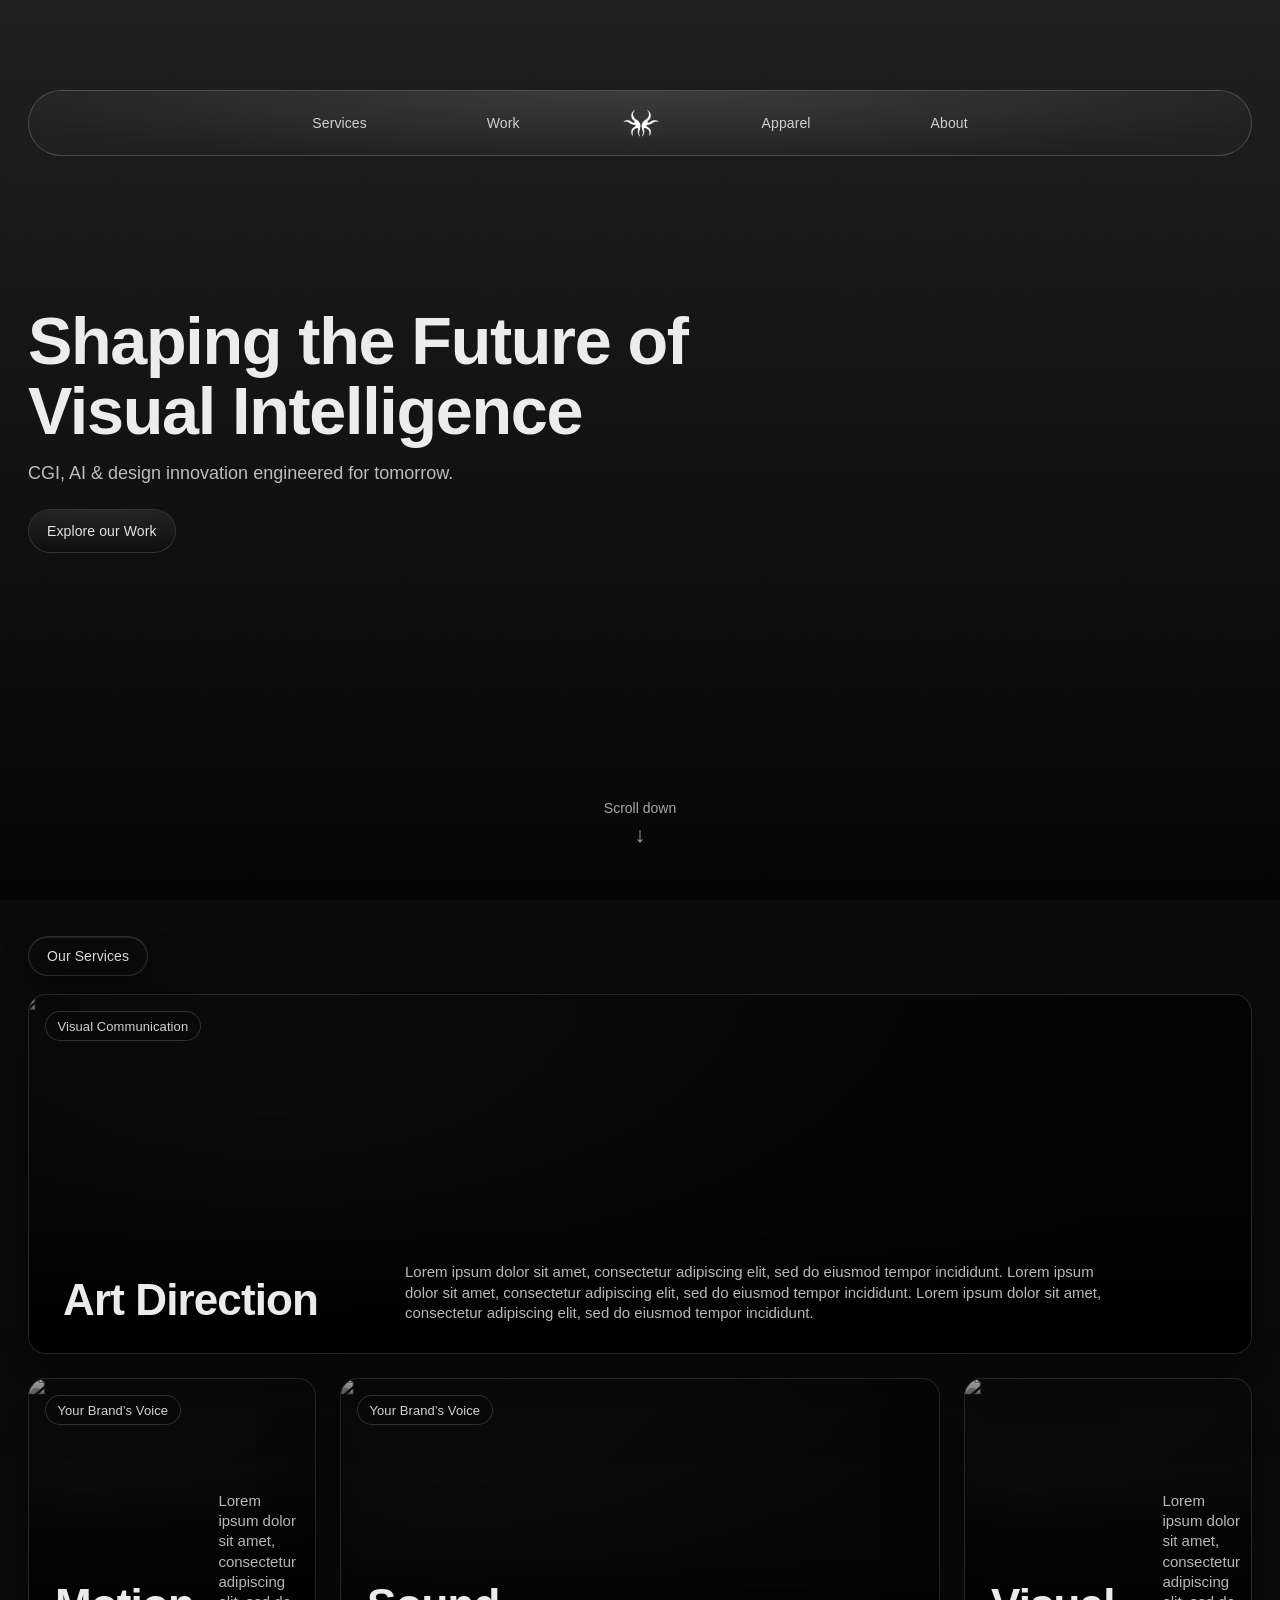
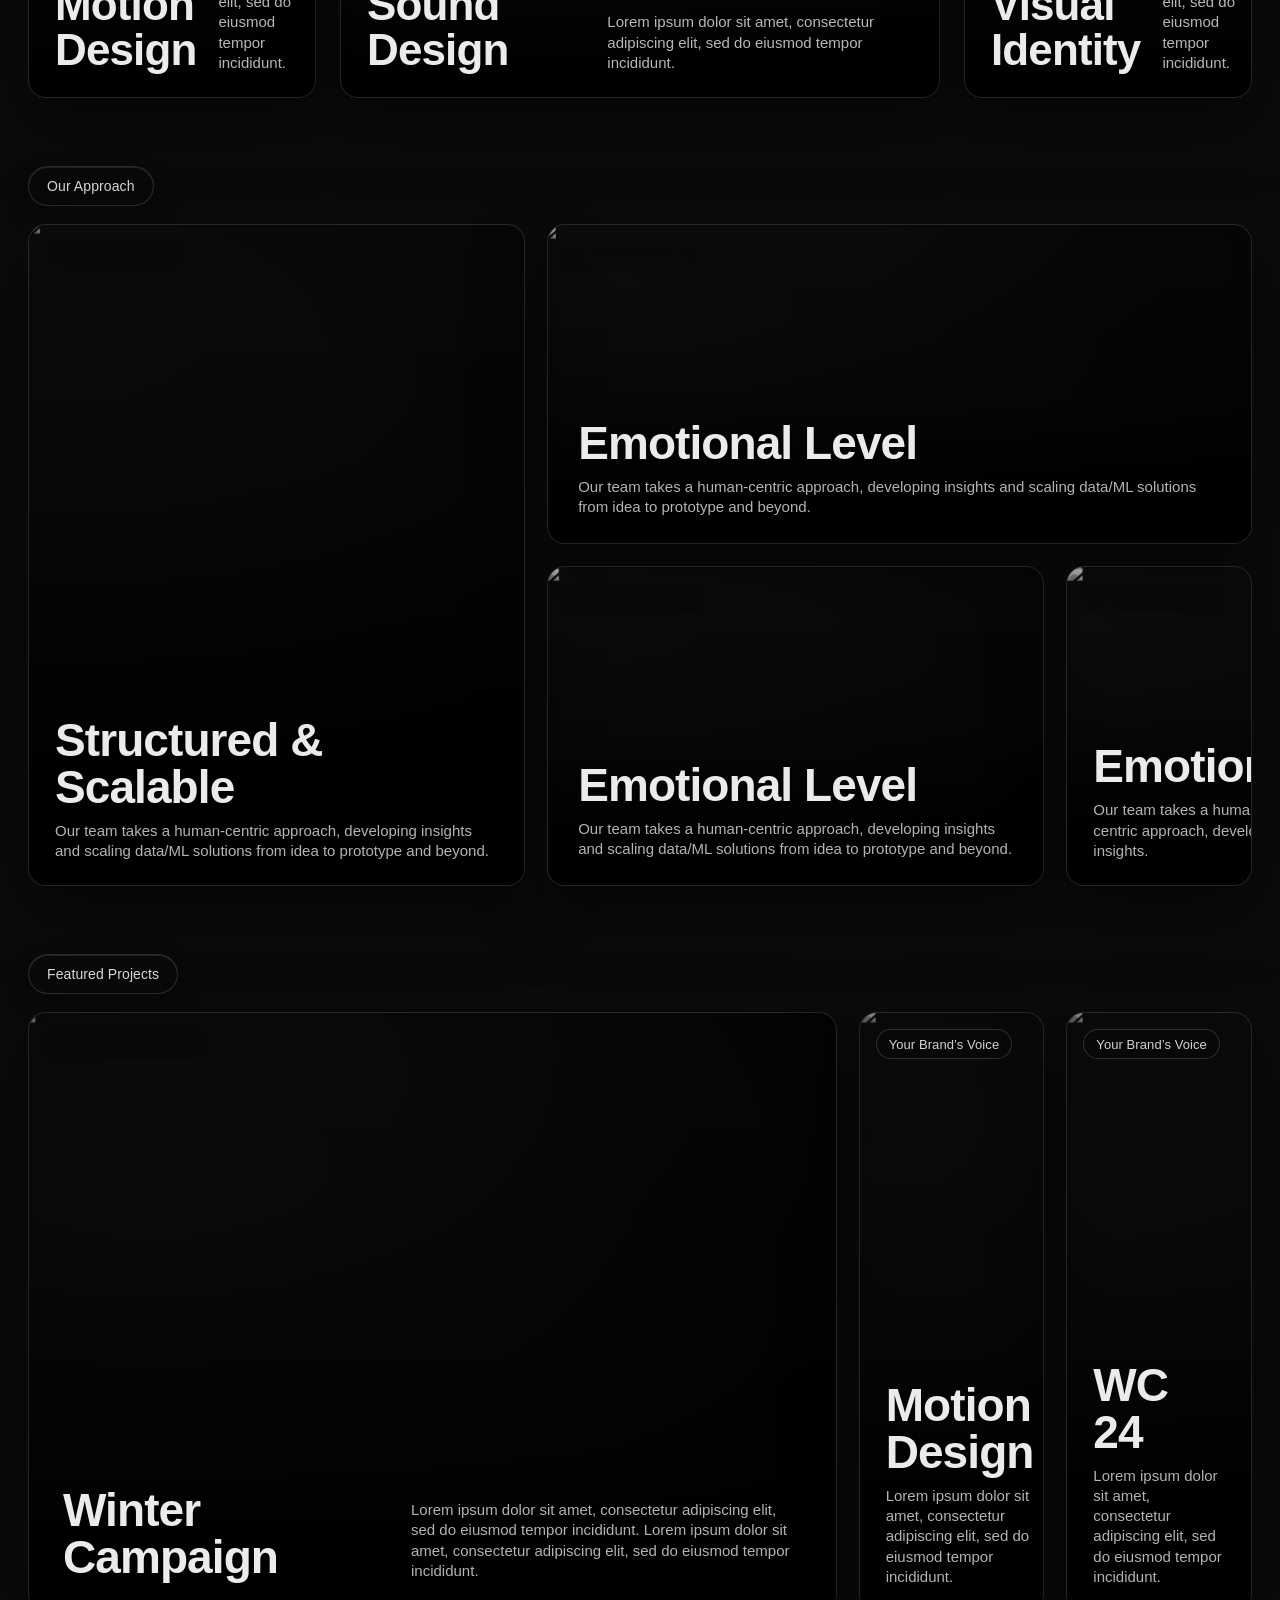
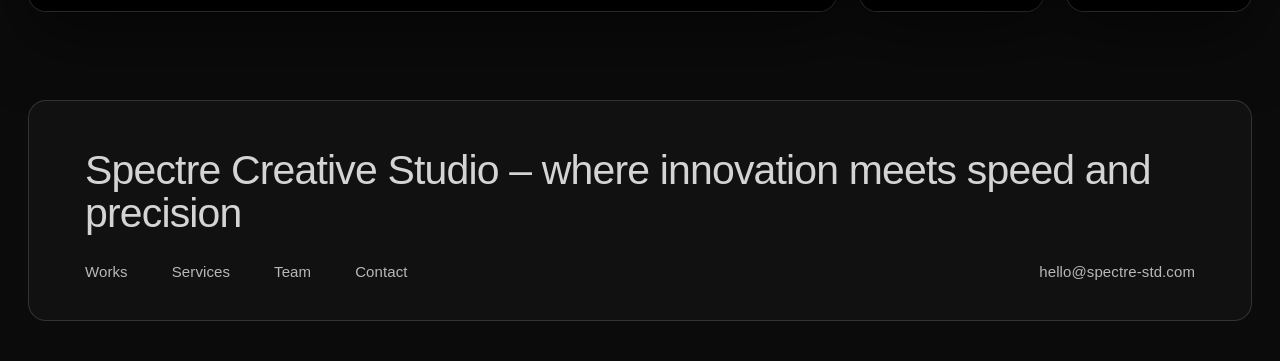
==== index.html @ 3c0cf79d "Commit" ====
<!DOCTYPE html>
<html lang="en">

<head>
    <meta charset="UTF-8">
    <meta name="viewport" content="width=device-width, initial-scale=1.0">
    <title>Spectre Studio
    </title>
    <link rel="stylesheet" href="styles.css">
</head>

<body>
    <!-- Header / Nav -->
    <header class="site-header">
        <nav class="glass-nav" aria-label="Primary navigation">
            <a class="nav-link" href="#services">Services</a>
            <a class="nav-link" href="#work">Work</a>

            <a class="nav-logo" href="/" aria-label="Home">
                <img class="logo" src="images/spectre_logo_white.png" alt="Spectre" />
            </a>

            <a class="nav-link" href="apparel.html">Apparel</a>
            <a class="nav-link" href="#about">About</a>
        </nav>
    </header>




    <section class="hero hero--fullbleed" id="top">
        <video class="hero-video" autoplay muted loop playsinline preload="auto">
          <source src="videos/spectre_tornado.mp4" type="video/mp4" />
        </video>

        <div class="hero-inner">
            <div class="hero-copy">
                <h1>Shaping the Future of Visual Intelligence</h1>
                <p>CGI, AI &amp; design innovation engineered for tomorrow.</p>

                <a class="cta" href="#work">Explore our Work</a>
            </div>
        </div>

        <a class="scroll-indicator" href="#services" aria-label="Scroll down">
            <span class="scroll-text">Scroll down</span>
            <span class="scroll-arrow" aria-hidden="true">↓</span>
        </a>
    </section>


    <section class="services" id="services">
        <div class="services-head">
            <span class="section-pill">Our Services</span>
        </div>

        <div class="services-grid">
            <!-- ART DIRECTION -->
            <article class="service-card service-card--wide">
                <img class="service-bg" src="images/services/art_direction.png" alt="" />

                <span class="chip">Visual Communication</span>

                <div class="service-overlay service-overlay--wide">
                    <h3 class="service-title">Art Direction</h3>
                    <p class="service-desc">
                        Lorem ipsum dolor sit amet, consectetur adipiscing elit, sed do eiusmod tempor incididunt. Lorem ipsum dolor sit amet, consectetur adipiscing elit, sed do eiusmod tempor incididunt. Lorem ipsum dolor sit amet, consectetur adipiscing elit, sed do eiusmod
                        tempor incididunt.
                    </p>
                </div>
            </article>

            <!-- MOTION DESIGN -->
            <article class="service-card service-card--left">
                <img class="service-bg" src="images/services/motion_design.png" alt="" />

                <span class="chip">Your Brand’s Voice</span>

                <div class="service-overlay">
                    <h3 class="service-title">Motion<br/>Design</h3>
                    <p class="service-desc">
                        Lorem ipsum dolor sit amet, consectetur adipiscing elit, sed do eiusmod tempor incididunt.
                    </p>
                </div>
            </article>

            <!-- SOUND DESIGN -->
            <article class="service-card service-card--mid">
                <img class="service-bg" src="images/services/sound_design.png" alt="" />

                <span class="chip">Your Brand’s Voice</span>

                <div class="service-overlay">
                    <h3 class="service-title">Sound<br/>Design</h3>
                    <p class="service-desc">
                        Lorem ipsum dolor sit amet, consectetur adipiscing elit, sed do eiusmod tempor incididunt.
                    </p>
                </div>
            </article>

            <!-- RIGHT CARD -->
            <article class="service-card service-card--right">
                <img class="service-bg" src="images/services/visual_identity.png" alt="" />

                <span class="chip">Your Brand’s Voice</span>

                <div class="service-overlay">
                    <h3 class="service-title">Visual<br/>Identity</h3>
                    <p class="service-desc">
                        Lorem ipsum dolor sit amet, consectetur adipiscing elit, sed do eiusmod tempor incididunt.
                    </p>
                </div>
            </article>
        </div>
    </section>




    <section class="approach" id="approach">
        <div class="approach-head">
            <span class="section-pill">Our Approach</span>
        </div>

        <div class="approach-grid">
            <!-- Left Tall -->
            <article class="a-card a-card--tall">
                <img class="a-bg" src="images/services/art_direction.png" alt="" />
                <span class="chip">Your Brand’s Voice</span>

                <div class="a-overlay">
                    <h3 class="a-title">Structured &amp; Scalable</h3>
                    <p class="a-desc">
                        Our team takes a human-centric approach, developing insights and scaling data/ML solutions from idea to prototype and beyond.
                    </p>
                </div>
            </article>

            <!-- Top Right Wide -->
            <article class="a-card a-card--topwide">
                <img class="a-bg" src="images/services/motion_design.png" alt="" />
                <span class="chip">Your Brand’s Voice</span>

                <div class="a-overlay a-overlay--left">
                    <h3 class="a-title">Emotional Level</h3>
                    <p class="a-desc">
                        Our team takes a human-centric approach, developing insights and scaling data/ML solutions from idea to prototype and beyond.
                    </p>
                </div>
            </article>

            <!-- Bottom Middle Wide -->
            <article class="a-card a-card--bottomwide">
                <img class="a-bg" src="images/services/sound_design.png" alt="" />
                <span class="chip">Your Brand’s Voice</span>

                <div class="a-overlay a-overlay--left">
                    <h3 class="a-title">Emotional Level</h3>
                    <p class="a-desc">
                        Our team takes a human-centric approach, developing insights and scaling data/ML solutions from idea to prototype and beyond.
                    </p>
                </div>
            </article>

            <!-- Bottom Right Small -->
            <article class="a-card a-card--small">
                <img class="a-bg" src="images/services/visual_identity.png" alt="" />
                <span class="chip">Your Brand’s Voice</span>

                <div class="a-overlay">
                    <h3 class="a-title">Emotional</h3>
                    <p class="a-desc">
                        Our team takes a human-centric approach, developing insights.
                    </p>
                </div>
            </article>
        </div>
    </section>



    <section class="projects" id="work">
        <div class="projects-head">
            <span class="section-pill">Featured Projects</span>
        </div>

        <div class="projects-grid">
            <!-- BIG LEFT -->
            <article class="p-card p-card--big">
                <img class="p-bg" src="images/services/art_direction.png" alt="" />
                <span class="chip">Personnalité Jewellery</span>

                <div class="p-overlay p-overlay--big">
                    <h3 class="p-title">Winter<br/>Campaign</h3>

                    <p class="p-desc">
                        Lorem ipsum dolor sit amet, consectetur adipiscing elit, sed do eiusmod tempor incididunt. Lorem ipsum dolor sit amet, consectetur adipiscing elit, sed do eiusmod tempor incididunt.
                    </p>
                </div>
            </article>

            <!-- RIGHT 1 -->
            <article class="p-card p-card--right">
                <img class="p-bg" src="images/services/motion_design.png" alt="" />
                <span class="chip">Your Brand’s Voice</span>

                <div class="p-overlay">
                    <h3 class="p-title">Motion<br/>Design</h3>

                    <p class="p-desc">
                        Lorem ipsum dolor sit amet, consectetur adipiscing elit, sed do eiusmod tempor incididunt.
                    </p>
                </div>
            </article>

            <!-- RIGHT 2 -->
            <article class="p-card p-card--right">
                <img class="p-bg" src="images/services/sound_design.png" alt="" />
                <span class="chip">Your Brand’s Voice</span>

                <div class="p-overlay">
                    <h3 class="p-title">WC 24</h3>

                    <p class="p-desc">
                        Lorem ipsum dolor sit amet, consectetur adipiscing elit, sed do eiusmod tempor incididunt.
                    </p>
                </div>
            </article>
        </div>
    </section>



    <footer class="site-footer" id="footer">
        <div class="footer-glass">
            <h2 class="footer-title">
                Spectre Creative Studio – where innovation meets speed and precision
            </h2>

            <div class="footer-bottom">
                <nav class="footer-nav" aria-label="Footer">
                    <a href="#work">Works</a>
                    <a href="#services">Services</a>
                    <a href="#team">Team</a>
                    <a href="#contact">Contact</a>
                </nav>

                <a class="footer-email" href="mailto:hello@spectre-std.com">hello@spectre-std.com</a>
            </div>
        </div>
    </footer>

</body>

</html>
---- styles.css ----
:root {
    --page-pad: 28px;
    --container: min(1600px, calc(100% - (var(--page-pad) * 2)));
    --nav-top: 90px;
    /* move nav down like screenshot */
    --hero-radius: 10px;
    --text: rgba(255, 255, 255, 0.92);
    --muted: rgba(255, 255, 255, 0.72);
    /* Optional: if you want your own hero background image later */
    --hero-image: none;
    /* e.g. url("images/bg.jpg") */
}

* {
    box-sizing: border-box;
}

html {
    scroll-behavior: smooth;
    scroll-padding-top: 140px;
    /* prevents anchors hiding behind fixed nav */
}

body {
    margin: 0;
    font-family: "Helvetica Neue", Helvetica, Arial, system-ui, -apple-system, "Segoe UI", Roboto, sans-serif;
    -webkit-font-smoothing: antialiased;
    -moz-osx-font-smoothing: grayscale;
    background: #0b0b0c;
    color: var(--text);
}


/* Outer page margin like the screenshot */

.page {
    min-height: 100vh;
    padding: var(--page-pad);
    background: #1b1b1c;
    /* slightly lighter outer frame */
}

.page-label {
    color: rgba(255, 255, 255, 0.35);
    font-size: 22px;
    font-weight: 500;
    letter-spacing: 0.2px;
    margin-bottom: 16px;
}


/* Fixed nav that moves with scroll */

.site-header {
    position: fixed;
    top: var(--nav-top);
    left: 0;
    width: 100%;
    z-index: 1000;
}


/* Wide pill + tight centered cluster */

.glass-nav {
    width: min(1600px, calc(100% - (var(--page-pad) * 2)));
    height: 66px;
    margin: 0 auto;
    padding: 0 34px;
    display: grid;
    grid-template-columns: auto auto auto auto auto;
    /* don’t stretch */
    justify-content: center;
    /* center the group */
    align-items: center;
    column-gap: 100px;
    /* adjust: 40–60px to taste */
    border-radius: 999px;
    background: rgba(58, 58, 58, 0.2);
    border: 1px solid rgba(255, 255, 255, 0.20);
    backdrop-filter: blur(16px) saturate(150%);
    -webkit-backdrop-filter: blur(16px) saturate(150%);
    position: relative;
    overflow: hidden;
}

.glass-nav::before {
    content: "";
    position: absolute;
    inset: 0;
    border-radius: inherit;
    pointer-events: none;
    background: radial-gradient(1200px 120px at 50% 0%, rgba(255, 255, 255, 0.12), rgba(255, 255, 255, 0) 60%);
}

.nav-link {
    color: rgba(255, 255, 255, 0.78);
    text-decoration: none;
    font-size: 14px;
    font-weight: 500;
    letter-spacing: 0.10px;
    padding: 10px 10px;
    border-radius: 999px;
    transition: background 160ms ease, color 160ms ease;
}

.nav-link:hover {
    background: rgba(255, 255, 255, 0.08);
    color: rgba(255, 255, 255, 0.92);
}

.nav-logo {
    width: 46px;
    height: 46px;
    display: inline-grid;
    place-items: center;
    border-radius: 999px;
    margin: 0 -12px;
    /* pulls “Work” and “Apparel” closer */
    transition: background 160ms ease;
}

.nav-logo:hover {
    background: rgba(255, 255, 255, 0.08);
}

.nav-logo .logo {
    width: 36px;
    /* ideal for square icon */
    height: 36px;
    display: block;
    object-fit: contain;
    /* optional: tiny glow like in UI mockups */
    filter: drop-shadow(0 0 10px rgba(255, 255, 255, 0.10));
}


/* HERO */


/* FULLSCREEN VIDEO HERO (override everything above) */

.hero {
    position: relative;
    height: 100vh;
    min-height: 100vh;
    width: 100%;
    overflow: hidden;
    border-radius: var(--radius-lg);
    /* keep your radius */
}

.hero video {
    width: var(--container);
}


/* the video must be absolute and cover the whole hero */

.hero-video {
    position: absolute;
    inset: 0;
    width: 100%;
    height: 100%;
    object-fit: cover;
    /* THIS makes it fullscreen like a background */
    object-position: center;
    z-index: 0;
    display: block;
}


/* keep overlays and content above video */

.hero-inner,
.scroll-indicator {
    position: relative;
    z-index: 2;
}


/* optional: darken for readability */

.hero::after {
    content: "";
    position: absolute;
    inset: 0;
    z-index: 1;
    pointer-events: none;
    background: linear-gradient(180deg, rgba(0, 0, 0, 0.35), rgba(0, 0, 0, 0.55));
}


/* Ensure scroll indicator stays in hero bottom and not over next section */

.scroll-indicator {
    position: absolute;
    left: 50%;
    bottom: 34px;
    transform: translateX(-50%);
}


/* If your hero uses padding-top, keep it but don't affect height */

.hero-inner {
    height: 100%;
    padding: clamp(180px, 18vh, 240px) clamp(32px, 5vw, 72px) 120px;
    display: flex;
    align-items: flex-start;
}


/* SERVICES MUST START AFTER HERO */

.services {
    position: relative;
    z-index: 1;
    margin-top: 0 !important;
    /* kill accidental negative margins */
    padding-top: 36px;
}


/* If anything had translateY / negative positioning, neutralize it */

.services-grid,
.services-head {
    transform: none !important;
}


/* vignette */

.hero::after {
    content: "";
    position: absolute;
    inset: -40px;
    pointer-events: none;
    background: radial-gradient(1200px 700px at 50% 35%, rgba(0, 0, 0, 0) 35%, rgba(0, 0, 0, 0.55) 85%);
}


/* subtle noise overlay */

.hero::before {
    content: "";
    position: absolute;
    inset: 0;
    pointer-events: none;
    opacity: 0.08;
    mix-blend-mode: overlay;
    background-image: url("data:image/svg+xml,%3Csvg xmlns='http://www.w3.org/2000/svg' width='180' height='180'%3E%3Cfilter id='n'%3E%3CfeTurbulence type='fractalNoise' baseFrequency='.9' numOctaves='3' stitchTiles='stitch'/%3E%3C/filter%3E%3Crect width='180' height='180' filter='url(%23n)' opacity='.55'/%3E%3C/svg%3E");
}


/* keep your overlays and content above the video */

.hero::before,
.hero::after {
    z-index: 1;
}

.hero-inner,
.scroll-indicator {
    position: relative;
    z-index: 2;
}

.hero-video {
    width: 100vh;
}

.hero-inner {
    position: relative;
    z-index: 1;
    height: 100%;
    padding: clamp(180px, 18vh, 240px) clamp(32px, 5vw, 72px) 120px;
    /* leaves room for fixed nav */
}

.hero-copy {
    max-width: 920px;
}

.hero h1 {
    margin: 0 0 14px;
    font-size: clamp(44px, 5.2vw, 74px);
    line-height: 1.05;
    letter-spacing: -0.02em;
    font-weight: 700;
}

.hero p {
    margin: 0 0 22px;
    color: var(--muted);
    font-size: 18px;
    line-height: 1.5;
    font-weight: 500;
}

.cta {
    display: inline-flex;
    align-items: center;
    justify-content: center;
    height: 44px;
    padding: 0 18px;
    border-radius: 999px;
    color: rgba(255, 255, 255, 0.88);
    text-decoration: none;
    font-size: 14px;
    font-weight: 500;
    letter-spacing: 0.10px;
    /* darker glass */
    background: linear-gradient( 180deg, rgba(10, 10, 10, 0.35) 0%, rgba(10, 10, 10, 0.18) 100%);
    border: 1px solid rgba(255, 255, 255, 0.16);
    backdrop-filter: blur(14px) saturate(140%);
    -webkit-backdrop-filter: blur(14px) saturate(140%);
    position: relative;
    overflow: hidden;
    transition: transform 160ms ease, background 160ms ease, border-color 160ms ease;
}


/* subtle top highlight */

.cta::before {
    content: "";
    position: absolute;
    inset: 0;
    border-radius: inherit;
    pointer-events: none;
    background: radial-gradient( 520px 70px at 50% 0%, rgba(255, 255, 255, 0.10), rgba(255, 255, 255, 0) 62%);
}

.cta:hover {
    transform: translateY(-1px);
    border-color: rgba(255, 255, 255, 0.22);
    background: linear-gradient( 180deg, rgba(10, 10, 10, 0.45) 0%, rgba(10, 10, 10, 0.24) 100%);
}

.cta:active {
    transform: translateY(0);
}

.cta:focus-visible {
    outline: 2px solid rgba(255, 255, 255, 0.30);
    outline-offset: 3px;
}


/* Scroll down indicator (bottom center) */

.scroll-indicator {
    position: absolute;
    left: 50%;
    bottom: 34px;
    transform: translateX(-50%);
    z-index: 1;
    display: grid;
    justify-items: center;
    gap: 8px;
    text-decoration: none;
    color: rgba(255, 255, 255, 0.72);
    font-size: 14px;
    font-weight: 500;
}

.scroll-arrow {
    font-size: 22px;
    line-height: 1;
    color: rgba(255, 255, 255, 0.70);
    animation: floatDown 1.6s ease-in-out infinite;
}

@keyframes floatDown {
    0%,
    100% {
        transform: translateY(0);
        opacity: .85;
    }
    50% {
        transform: translateY(6px);
        opacity: 1;
    }
}


/* Responsive tweaks */

@media (max-width: 720px) {
     :root {
        --nav-top: 70px;
    }
    .glass-nav {
        column-gap: 28px;
        height: 60px;
        padding: 0 22px;
    }
    .nav-link {
        font-size: 13px;
        padding: 8px 8px;
    }
}

.services {
    padding: 36px 0 24px;
}

.services-head {
    width: min(1600px, calc(100% - 56px));
    margin: 0 auto 18px;
    display: flex;
    align-items: center;
    justify-content: flex-start;
}

.section-pill {
    display: inline-flex;
    align-items: center;
    height: 40px;
    padding: 0 18px;
    border-radius: 999px;
    background: linear-gradient(180deg, rgba(10, 10, 10, 0.40), rgba(10, 10, 10, 0.20));
    border: 1px solid rgba(255, 255, 255, 0.14);
    color: rgba(255, 255, 255, 0.86);
    font-size: 14px;
    font-weight: 500;
    letter-spacing: 0.10px;
    backdrop-filter: blur(14px) saturate(140%);
    -webkit-backdrop-filter: blur(14px) saturate(140%);
    box-shadow: 0 10px 26px rgba(0, 0, 0, 0.35), inset 0 1px 0 rgba(255, 255, 255, 0.10);
}


/* GRID */

.services-grid {
    width: min(1600px, calc(100% - 56px));
    margin: 0 auto;
    display: grid;
    grid-template-columns: repeat(12, 1fr);
    gap: 24px;
}


/* CARD BASE */

.service-card {
    position: relative;
    border-radius: 18px;
    overflow: hidden;
    min-height: 320px;
    background: rgba(255, 255, 255, 0.02);
    border: 1px solid rgba(255, 255, 255, 0.10);
    box-shadow: 0 24px 70px rgba(0, 0, 0, 0.50);
    transform: translateY(0);
    transition: transform 180ms ease, border-color 180ms ease;
}

.service-card:hover {
    transform: translateY(-2px);
    border-color: rgba(255, 255, 255, 0.18);
}

.service-bg {
    position: absolute;
    inset: 0;
    width: 100%;
    height: 100%;
    object-fit: cover;
    transform: scale(1.02);
    filter: grayscale(1) contrast(1.08) brightness(0.95);
    transition: filter 260ms ease, transform 260ms ease;
}


/* subtle vignette over image */

.service-card::after {
    content: "";
    position: absolute;
    inset: 0;
    pointer-events: none;
    background: radial-gradient(1200px 600px at 20% 30%, rgba(0, 0, 0, 0.10), rgba(0, 0, 0, 0.70) 70%), linear-gradient(180deg, rgba(0, 0, 0, 0.12), rgba(0, 0, 0, 0.55));
}


/* CHIP (glass tag) */

.chip {
    position: absolute;
    top: 16px;
    left: 16px;
    z-index: 2;
    display: inline-flex;
    align-items: center;
    height: 30px;
    padding: 0 12px;
    border-radius: 999px;
    background: rgba(10, 10, 10, 0.35);
    border: 1px solid rgba(255, 255, 255, 0.16);
    color: rgba(255, 255, 255, 0.82);
    font-size: 13px;
    font-weight: 500;
    letter-spacing: 0.08px;
    backdrop-filter: blur(12px) saturate(140%);
    -webkit-backdrop-filter: blur(12px) saturate(140%);
}


/* BOTTOM OVERLAY */

.service-overlay {
    position: absolute;
    left: 0;
    right: 0;
    bottom: 0;
    z-index: 2;
    padding: 26px 26px 24px;
    display: grid;
    grid-template-columns: 1fr 1.4fr;
    gap: 22px;
    align-items: end;
}


/* darker glass footer */

.service-overlay::before {
    content: "";
    position: absolute;
    inset: 0;
    pointer-events: none;
    background: linear-gradient(180deg, rgba(0, 0, 0, 0.00) 0%, rgba(0, 0, 0, 0.70) 60%, rgba(0, 0, 0, 0.78) 100%);
}

.service-title,
.service-desc {
    position: relative;
    /* above overlay ::before */
    margin: 0;
}

.service-title {
    font-size: 44px;
    line-height: 1.02;
    letter-spacing: -0.02em;
    font-weight: 700;
    color: rgba(255, 255, 255, 0.92);
}

.service-desc {
    font-size: 15px;
    line-height: 1.35;
    color: rgba(255, 255, 255, 0.72);
    max-width: 720px;
}


/* WIDE CARD TEXT LAYOUT */

.service-overlay--wide {
    grid-template-columns: 320px 1fr;
    padding: 34px 34px 30px;
}

.service-card--wide {
    grid-column: 1 / -1;
    min-height: 360px;
}


/* Bottom row: 1/2/1 like reference */

.service-card--left {
    grid-column: 1 / span 3;
}

.service-card--mid {
    grid-column: 4 / span 6;
}

.service-card--right {
    grid-column: 10 / span 3;
}


/* Make small cards text feel like the reference */

.service-card--left .service-title,
.service-card--right .service-title {
    font-size: 44px;
}

.service-card--left .service-desc,
.service-card--right .service-desc {
    text-align: left;
}


/* Responsive */

@media (max-width: 1100px) {
    .service-card--left {
        grid-column: 1 / span 4;
    }
    .service-card--mid {
        grid-column: 5 / span 8;
    }
    .service-card--right {
        grid-column: 1 / span 12;
    }
    .service-overlay {
        grid-template-columns: 1fr;
    }
    .service-overlay--wide {
        grid-template-columns: 1fr;
    }
}

@media (max-width: 760px) {
    .services-grid {
        gap: 16px;
    }
    .service-card--left,
    .service-card--mid,
    .service-card--right {
        grid-column: 1 / -1;
    }
    .service-title {
        font-size: 36px;
    }
}

.approach {
    padding: 44px 0 24px;
}

.approach-head {
    width: min(1600px, calc(100% - 56px));
    margin: 0 auto 18px;
    display: flex;
    justify-content: flex-start;
}


/* reuse your existing .section-pill + .chip styles if you already have them */

.approach .section-pill {
    display: inline-flex;
    align-items: center;
    height: 40px;
    padding: 0 18px;
    border-radius: 999px;
    background: linear-gradient(180deg, rgba(10, 10, 10, 0.40), rgba(10, 10, 10, 0.20));
    border: 1px solid rgba(255, 255, 255, 0.14);
    color: rgba(255, 255, 255, 0.86);
    font-size: 14px;
    font-weight: 500;
    letter-spacing: 0.10px;
    backdrop-filter: blur(14px) saturate(140%);
    -webkit-backdrop-filter: blur(14px) saturate(140%);
    box-shadow: 0 10px 26px rgba(0, 0, 0, 0.35), inset 0 1px 0 rgba(255, 255, 255, 0.10);
}

.approach-grid {
    width: min(1600px, calc(100% - 56px));
    margin: 0 auto;
    display: grid;
    grid-template-columns: repeat(12, 1fr);
    gap: 22px;
}


/* Card base */

.a-card {
    position: relative;
    border-radius: 18px;
    overflow: hidden;
    min-height: 320px;
    background: rgba(255, 255, 255, 0.02);
    border: 1px solid rgba(255, 255, 255, 0.10);
    box-shadow: 0 24px 70px rgba(0, 0, 0, 0.50);
    transition: transform 180ms ease, border-color 180ms ease;
}

.a-card:hover {
    transform: translateY(-2px);
    border-color: rgba(255, 255, 255, 0.18);
}

.a-bg {
    position: absolute;
    inset: 0;
    width: 100%;
    height: 100%;
    object-fit: cover;
    transform: scale(1.03);
    filter: grayscale(1) contrast(1.08) brightness(0.95);
    transition: filter 260ms ease, transform 260ms ease;
}


/* vignette / depth */

.a-card::after {
    content: "";
    position: absolute;
    inset: 0;
    pointer-events: none;
    background: radial-gradient(1200px 700px at 10% 20%, rgba(0, 0, 0, 0.10), rgba(0, 0, 0, 0.78) 70%), linear-gradient(180deg, rgba(0, 0, 0, 0.10), rgba(0, 0, 0, 0.60));
}

.approach .chip {
    position: absolute;
    top: 16px;
    left: 16px;
    z-index: 2;
    display: inline-flex;
    align-items: center;
    height: 30px;
    padding: 0 12px;
    border-radius: 999px;
    background: rgba(10, 10, 10, 0.35);
    border: 1px solid rgba(255, 255, 255, 0.16);
    color: rgba(255, 255, 255, 0.82);
    font-size: 13px;
    font-weight: 500;
    letter-spacing: 0.08px;
    backdrop-filter: blur(12px) saturate(140%);
    -webkit-backdrop-filter: blur(12px) saturate(140%);
}


/* bottom overlay */

.a-overlay {
    position: absolute;
    left: 0;
    right: 0;
    bottom: 0;
    z-index: 2;
    padding: 26px 26px 24px;
    display: grid;
    gap: 10px;
}


/* add a dark gradient footer */

.a-overlay::before {
    content: "";
    position: absolute;
    inset: 0;
    pointer-events: none;
    background: linear-gradient(180deg, rgba(0, 0, 0, 0.00) 0%, rgba(0, 0, 0, 0.72) 60%, rgba(0, 0, 0, 0.82) 100%);
}

.a-title,
.a-desc {
    position: relative;
    margin: 0;
}

.a-title {
    font-size: 46px;
    line-height: 1.02;
    letter-spacing: -0.02em;
    font-weight: 700;
    color: rgba(255, 255, 255, 0.92);
}

.a-desc {
    max-width: 640px;
    font-size: 15px;
    line-height: 1.35;
    color: rgba(255, 255, 255, 0.70);
}


/* left-aligned overlay (like the wide cards in reference) */

.a-overlay--left {
    padding: 28px 30px 26px;
}


/* Layout mapping to match screenshot */

.a-card--tall {
    grid-column: 1 / span 5;
    grid-row: 1 / span 2;
    min-height: 660px;
}

.a-card--topwide {
    grid-column: 6 / span 7;
    grid-row: 1;
    min-height: 320px;
}

.a-card--bottomwide {
    grid-column: 6 / span 5;
    grid-row: 2;
    min-height: 320px;
}

.a-card--small {
    grid-column: 11 / span 2;
    grid-row: 2;
    min-height: 320px;
}


/* Responsive */

@media (max-width: 1100px) {
    .a-card--tall {
        grid-column: 1 / -1;
        grid-row: auto;
        min-height: 520px;
    }
    .a-card--topwide {
        grid-column: 1 / -1;
        min-height: 360px;
    }
    .a-card--bottomwide {
        grid-column: 1 / -1;
    }
    .a-card--small {
        grid-column: 1 / -1;
    }
    .a-title {
        font-size: 38px;
    }
}

.projects {
    padding: 44px 0 24px;
}

.projects-head {
    width: min(1600px, calc(100% - 56px));
    margin: 0 auto 18px;
    display: flex;
    justify-content: flex-start;
}


/* grid: big left + 2 right */

.projects-grid {
    width: min(1600px, calc(100% - 56px));
    margin: 0 auto;
    display: grid;
    grid-template-columns: repeat(12, 1fr);
    gap: 22px;
}


/* card base (same feel as previous sections) */

.p-card {
    position: relative;
    border-radius: 18px;
    overflow: hidden;
    min-height: 560px;
    background: rgba(255, 255, 255, 0.02);
    border: 1px solid rgba(255, 255, 255, 0.10);
    box-shadow: 0 24px 70px rgba(0, 0, 0, 0.50);
    transition: transform 180ms ease, border-color 180ms ease;
}

.p-card:hover {
    transform: translateY(-2px);
    border-color: rgba(255, 255, 255, 0.18);
}

.p-bg {
    position: absolute;
    inset: 0;
    width: 100%;
    height: 100%;
    object-fit: cover;
    transform: scale(1.03);
    filter: grayscale(1) contrast(1.08) brightness(0.95);
    transition: filter 260ms ease, transform 260ms ease;
}


/* vignette depth */

.p-card::after {
    content: "";
    position: absolute;
    inset: 0;
    pointer-events: none;
    background: radial-gradient(1200px 700px at 15% 25%, rgba(0, 0, 0, 0.10), rgba(0, 0, 0, 0.78) 70%), linear-gradient(180deg, rgba(0, 0, 0, 0.10), rgba(0, 0, 0, 0.62));
}


/* overlay layout */

.p-overlay {
    position: absolute;
    left: 0;
    right: 0;
    bottom: 0;
    z-index: 2;
    padding: 26px 26px 24px;
    display: grid;
    gap: 10px;
}

.p-overlay::before {
    content: "";
    position: absolute;
    inset: 0;
    pointer-events: none;
    background: linear-gradient(180deg, rgba(0, 0, 0, 0.00) 0%, rgba(0, 0, 0, 0.72) 60%, rgba(0, 0, 0, 0.82) 100%);
}

.p-title,
.p-desc {
    position: relative;
    margin: 0;
}

.p-title {
    font-size: 46px;
    line-height: 1.02;
    letter-spacing: -0.02em;
    font-weight: 700;
    color: rgba(255, 255, 255, 0.92);
}

.p-desc {
    max-width: 360px;
    font-size: 15px;
    line-height: 1.35;
    color: rgba(255, 255, 255, 0.70);
}


/* big card overlay matches reference: title left, text mid */

.p-overlay--big {
    padding: 34px 34px 30px;
    display: grid;
    grid-template-columns: 320px 1fr;
    align-items: end;
    gap: 28px;
}

.p-overlay--big .p-desc {
    max-width: 720px;
}


/* layout positions */

.p-card--big {
    grid-column: 1 / span 8;
    min-height: 600px;
}

.p-card--right {
    grid-column: span 2;
    min-height: 600px;
}

.p-card--right:nth-of-type(2) {
    grid-column: 9 / span 2;
}

.p-card--right:nth-of-type(3) {
    grid-column: 11 / span 2;
}

.service-card:hover .service-bg,
.a-card:hover .a-bg,
.p-card:hover .p-bg {
    filter: grayscale(0) contrast(1.08) brightness(1);
}

.p-card:hover .p-bg {
    filter: grayscale(0) contrast(1.08) brightness(1);
}


/* responsive */

@media (max-width: 1100px) {
    .p-card--big {
        grid-column: 1 / -1;
    }
    .p-card--right {
        grid-column: 1 / -1;
        min-height: 520px;
    }
    .p-overlay--big {
        grid-template-columns: 1fr;
    }
    .p-title {
        font-size: 38px;
    }
}

.site-footer {
    width: min(1600px, calc(100% - 56px));
    margin: 64px auto 40px;
}

.footer-glass {
    border-radius: 18px;
    padding: 48px 56px 40px;
    border: 1px solid rgba(255, 255, 255, 0.14);
    position: relative;
    overflow: hidden;
    background-color: #111111;
}


/* soft highlight */

.footer-title {
    margin: 0 0 28px;
    position: relative;
    font-size: clamp(26px, 3.2vw, 46px);
    line-height: 1.05;
    letter-spacing: -0.02em;
    font-weight: 500;
    /* matches screenshot (not too bold) */
    color: rgba(255, 255, 255, 0.82);
}

.footer-bottom {
    position: relative;
    display: flex;
    align-items: center;
    justify-content: space-between;
    gap: 24px;
}

.footer-nav {
    display: flex;
    gap: 44px;
    flex-wrap: wrap;
}

.footer-nav a,
.footer-email {
    color: rgba(255, 255, 255, 0.70);
    text-decoration: none;
    font-size: 15px;
    font-weight: 500;
    letter-spacing: 0.10px;
}

.footer-nav a:hover,
.footer-email:hover {
    color: rgba(255, 255, 255, 0.92);
}


/* Responsive */

@media (max-width: 768px) {
    .site-footer {
        width: calc(100% - 32px);
        margin: 48px auto 28px;
    }
    .footer-glass {
        padding: 28px 22px 22px;
        border-radius: 18px;
    }
    .footer-bottom {
        flex-direction: column;
        align-items: flex-start;
        gap: 16px;
    }
    .footer-nav {
        gap: 22px;
    }
    .footer-nav a,
    .footer-email {
        font-size: 16px;
    }
}


/* FULL-BLEED HERO (fixes "only half fills") */

.hero--fullbleed {
    position: relative;
    width: 100vw;
    height: 100vh;
    min-height: 100svh;
    /* better on mobile browser UI */
    overflow: hidden;
    /* breakout from centered/padded wrappers */
    margin-left: calc(50% - 50vw);
    margin-right: calc(50% - 50vw);
    /* if you want edge-to-edge, radius must be 0 */
    border-radius: 0;
}


/* Video must cover the hero */

.hero--fullbleed .hero-video {
    position: absolute;
    inset: 0;
    width: 100%;
    height: 100%;
    object-fit: cover;
    object-position: center;
    display: block;
    z-index: 0;
}


/* Keep content above video */

.hero--fullbleed .hero-inner,
.hero--fullbleed .scroll-indicator {
    position: relative;
    z-index: 2;
}


/* Optional: dark overlay for readability */

.hero--fullbleed::after {
    content: "";
    position: absolute;
    inset: 0;
    z-index: 1;
    pointer-events: none;
    background: linear-gradient(180deg, rgba(71, 71, 71, 0.35), rgba(0, 0, 0, 0.55));
}


/* --- HERO: scroll indicator position fix --- */

.hero--fullbleed .scroll-indicator {
    left: 50%;
    transform: translateX(-50%);
    bottom: 90px;
    /* was too low; adjust 70–110px if needed */
    opacity: 0.9;
}

@media (max-width: 640px) {
    .hero--fullbleed .scroll-indicator {
        bottom: 60px;
        /* higher on mobile */
    }
}


/* --- HERO: text positioning fix --- */

.hero--fullbleed .hero-inner {
    /* keep your container alignment */
    width: var(--container);
    margin: 0 auto;
    height: 100%;
    padding: 0;
    /* remove old padding */
    display: flex;
    align-items: flex-start;
}

.hero--fullbleed .hero-copy {
    /* pushes text down below the fixed nav */
    padding-top: 190px;
    /* adjust 170–220px based on your nav/top spacing */
    max-width: 920px;
}


/* Title + subtitle spacing (optional but helps match reference) */

.hero--fullbleed h1 {
    margin: 0 0 14px;
    max-width: 18ch;
}

.hero--fullbleed p {
    margin: 0 0 22px;
    max-width: 56ch;
}

@media (max-width: 640px) {
    .hero--fullbleed .hero-copy {
        padding-top: 140px;
        max-width: 100%;
    }
}


/* HERO text: vertically centered, same horizontal alignment */

.hero--fullbleed .hero-inner {
    width: var(--container);
    margin: 0 auto;
    height: 100%;
    padding: 0;
    display: flex;
    align-items: center;
    /* vertical center */
    justify-content: flex-start;
    /* keep it left */
}

.hero--fullbleed .hero-copy {
    max-width: 920px;
    padding-top: 0;
    /* remove any previous top push */
}


/* optional: keep it slightly above the exact center (often looks better) */

@media (min-width: 641px) {
    .hero--fullbleed .hero-copy {
        transform: translateY(-20px);
        /* adjust -10 to -40 if needed */
    }
}

.hero--fullbleed .scroll-indicator {
    bottom: 100px;
    /* adjust 60–90 */
}

@media (max-width: 640px) {
    .hero--fullbleed .scroll-indicator {
        bottom: 48px;
    }
}


/* ===== Apparel page ===== */

.page-apparel .nav-link.is-active {
    background: rgba(255, 255, 255, 0.10);
    color: rgba(255, 255, 255, 0.92);
}


/* Apparel hero */

.apparel-hero {
    position: relative;
    height: 100vh;
    overflow: hidden;
    /* keep your look; if your site uses rounded frames, swap to var(--radius-lg) */
    border-radius: 0;
}

.apparel-hero-bg,
.apparel-hero-video {
    position: absolute;
    inset: 0;
    width: 100%;
    height: 100%;
    object-fit: cover;
    object-position: center;
    z-index: 0;
    display: block;
}

.apparel-hero::after {
    content: "";
    position: absolute;
    inset: 0;
    z-index: 1;
    pointer-events: none;
    background: linear-gradient(180deg, rgba(0, 0, 0, 0.30), rgba(0, 0, 0, 0.58));
}

.apparel-hero-inner {
    position: relative;
    z-index: 2;
    width: var(--container);
    margin: 0 auto;
    height: 100%;
    display: flex;
    align-items: center;
    /* vertically centered */
    justify-content: flex-start;
    /* same horizontal alignment */
}

.apparel-hero-copy {
    max-width: 720px;
}

.apparel-hero-copy h1 {
    margin: 0 0 10px;
    font-size: clamp(44px, 5.2vw, 74px);
    line-height: 1.05;
    letter-spacing: -0.02em;
}

.apparel-hero-copy p {
    margin: 0 0 22px;
    color: rgba(255, 255, 255, 0.75);
    font-size: 18px;
    line-height: 1.5;
}


/* Collection section */

.apparel-section {
    padding: 44px 0 24px;
}

.apparel-head {
    width: var(--container);
    margin: 0 auto 18px;
}

.apparel-grid {
    width: var(--container);
    margin: 0 auto;
    display: grid;
    grid-template-columns: repeat(12, 1fr);
    gap: 22px;
}

.apparel-card {
    position: relative;
    grid-column: span 4;
    min-height: 360px;
    border-radius: var(--radius-lg);
    overflow: hidden;
    border: 1px solid rgba(255, 255, 255, 0.10);
    box-shadow: 0 24px 70px rgba(0, 0, 0, 0.50);
}

.apparel-card-bg {
    position: absolute;
    inset: 0;
    width: 100%;
    height: 100%;
    object-fit: cover;
    transform: scale(1.03);
    filter: grayscale(1) contrast(1.08) brightness(0.95);
    transition: filter 260ms ease, transform 260ms ease;
}

.apparel-card:hover .apparel-card-bg {
    filter: grayscale(0) contrast(1.08) brightness(1);
    transform: scale(1.06);
}

.apparel-card::after {
    content: "";
    position: absolute;
    inset: 0;
    pointer-events: none;
    background: linear-gradient(180deg, rgba(0, 0, 0, 0.05), rgba(0, 0, 0, 0.70));
}

.apparel-card-overlay {
    position: absolute;
    left: 0;
    right: 0;
    bottom: 0;
    padding: 20px 20px 18px;
    z-index: 2;
}

.apparel-title {
    margin: 0 0 6px;
    font-size: 34px;
    line-height: 1.05;
    letter-spacing: -0.02em;
    color: rgba(255, 255, 255, 0.92);
}

.apparel-desc {
    margin: 0;
    color: rgba(255, 255, 255, 0.70);
    font-size: 14px;
    line-height: 1.35;
}


/* Mobile */

@media (max-width: 900px) {
    .apparel-card {
        grid-column: span 6;
    }
}

@media (max-width: 640px) {
    .apparel-card {
        grid-column: 1 / -1;
    }
    .apparel-hero-copy h1 {
        font-size: clamp(34px, 9vw, 52px);
    }
}
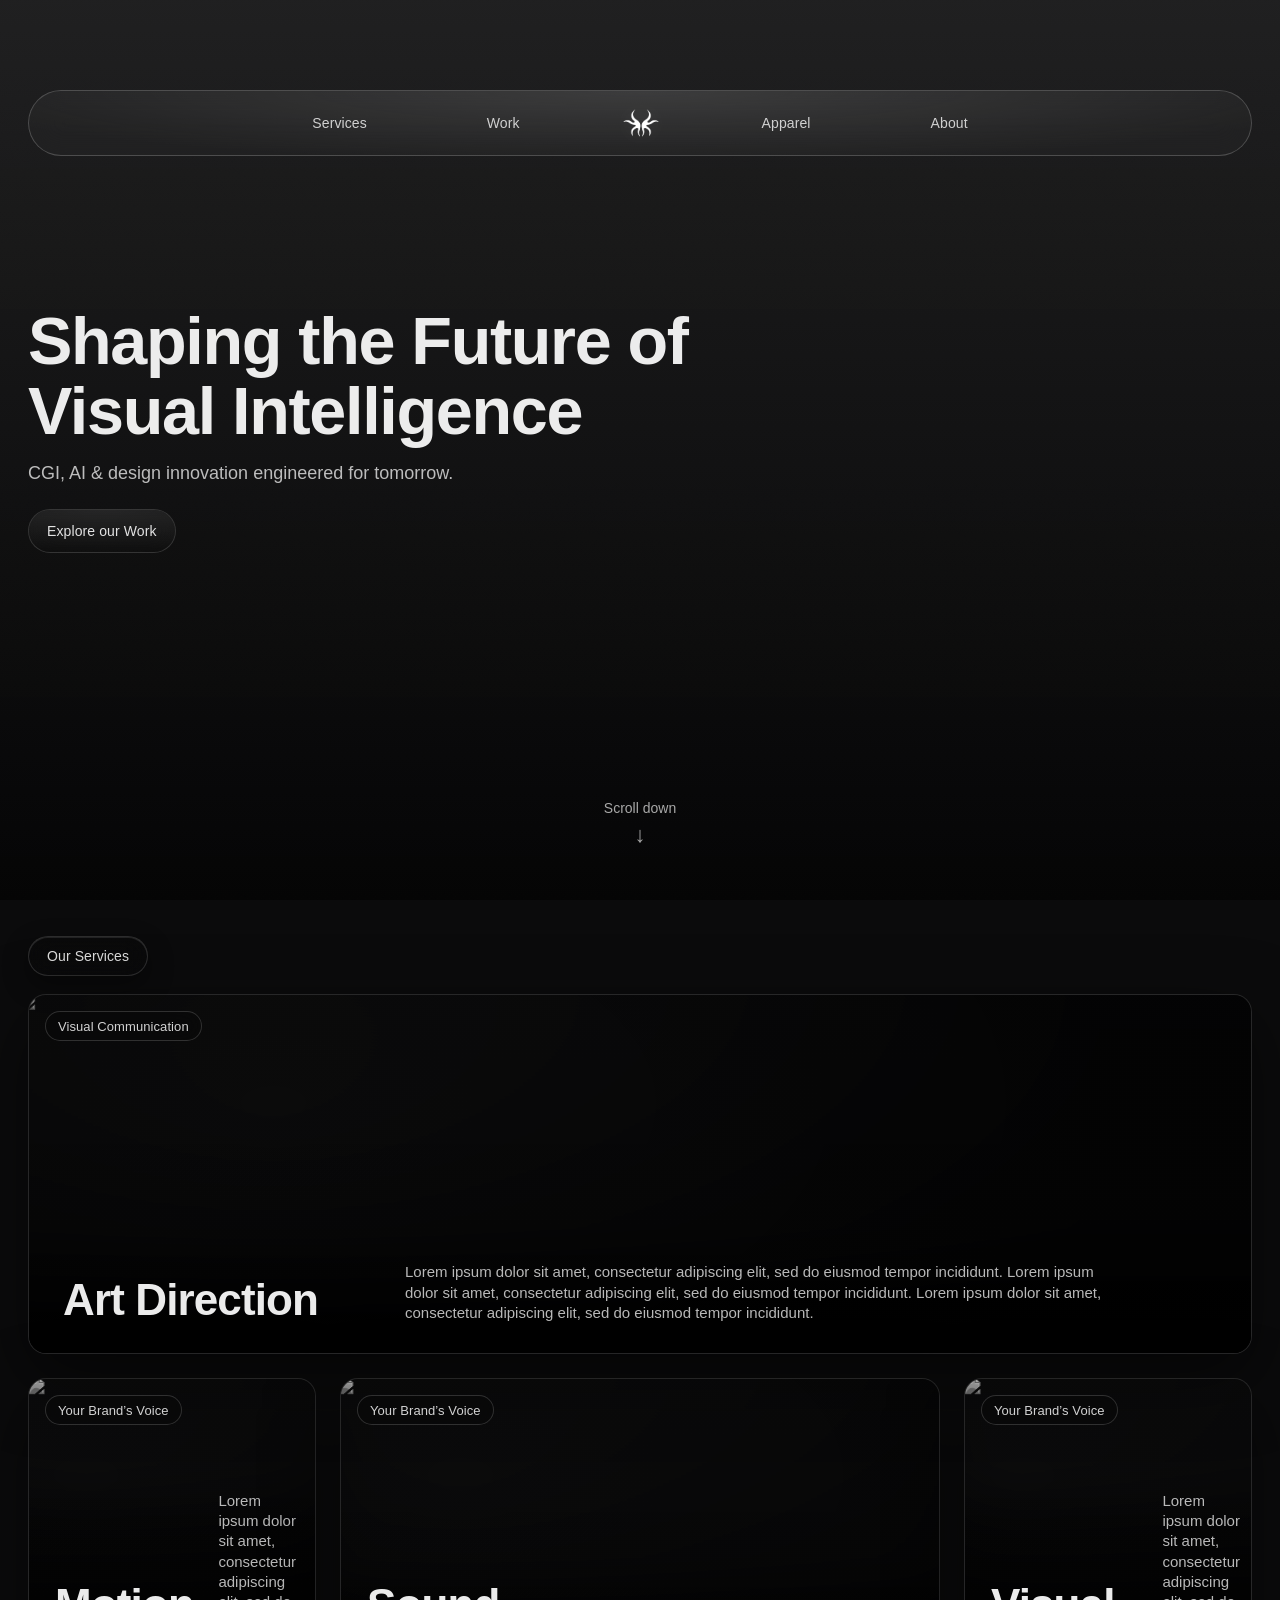
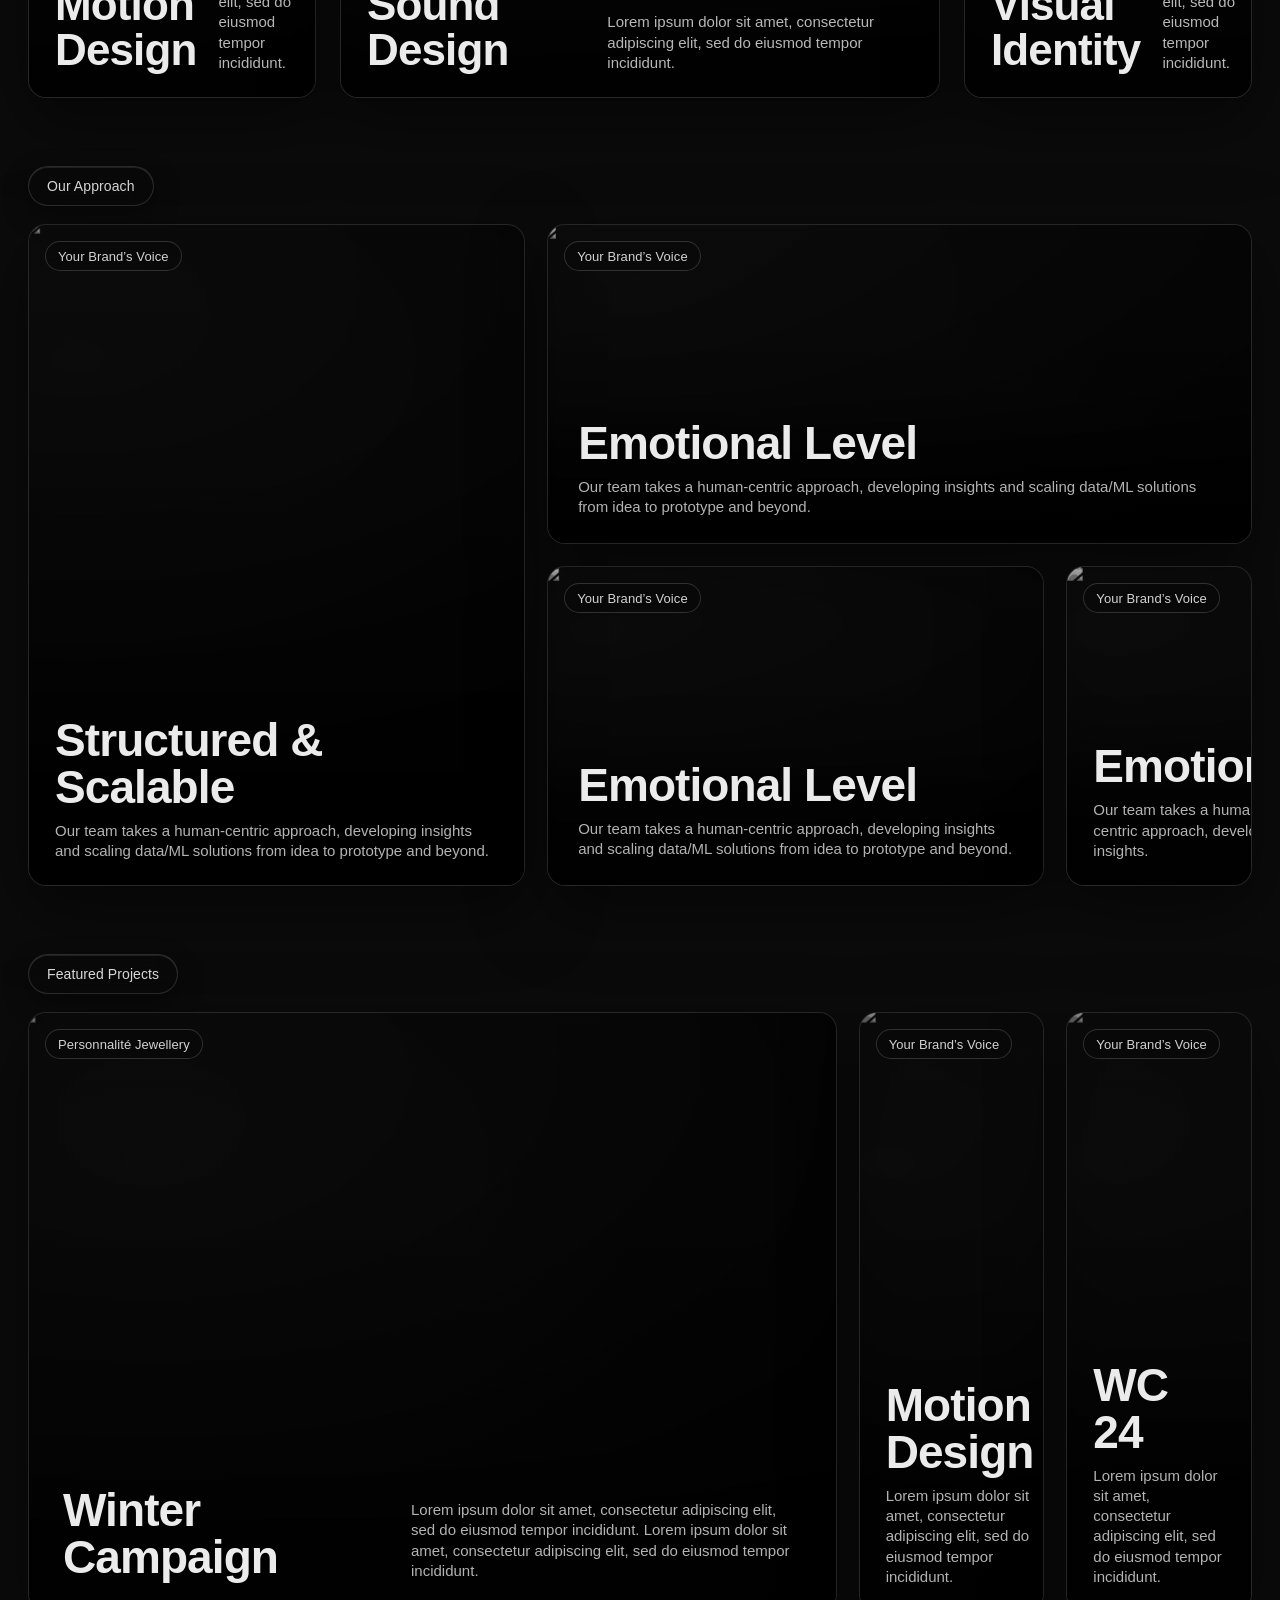
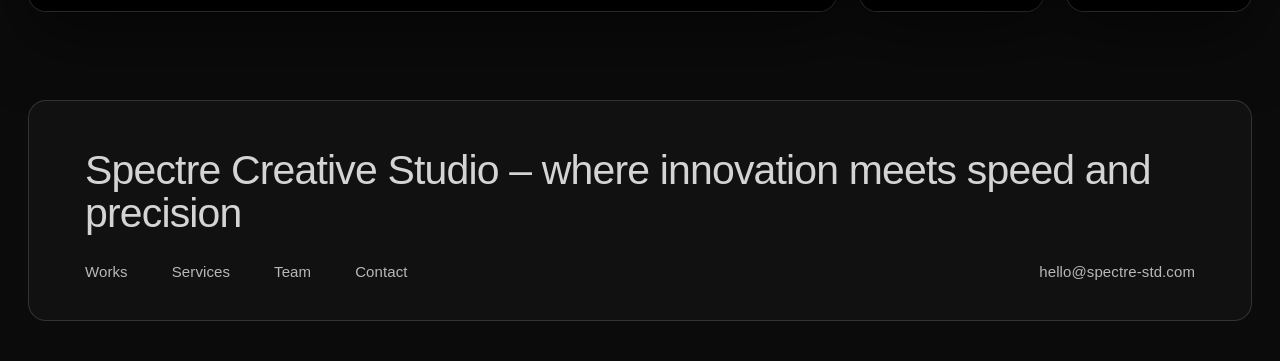
==== commit ce0960d6: "Update" ====
--- a/index.html
+++ b/index.html
@@ -7,6 +7,7 @@
     <title>Spectre Studio
     </title>
     <link rel="stylesheet" href="styles.css">
+    <link rel="icon" type="image/png" sizes="32x32" href="images/spectre_logo_white.png">
 </head>
 
 <body>
--- a/styles.css
+++ b/styles.css
@@ -1338,7 +1338,7 @@
     position: relative;
     grid-column: span 4;
     min-height: 360px;
-    border-radius: var(--radius-lg);
+    border-radius: 18px;
     overflow: hidden;
     border: 1px solid rgba(255, 255, 255, 0.10);
     box-shadow: 0 24px 70px rgba(0, 0, 0, 0.50);
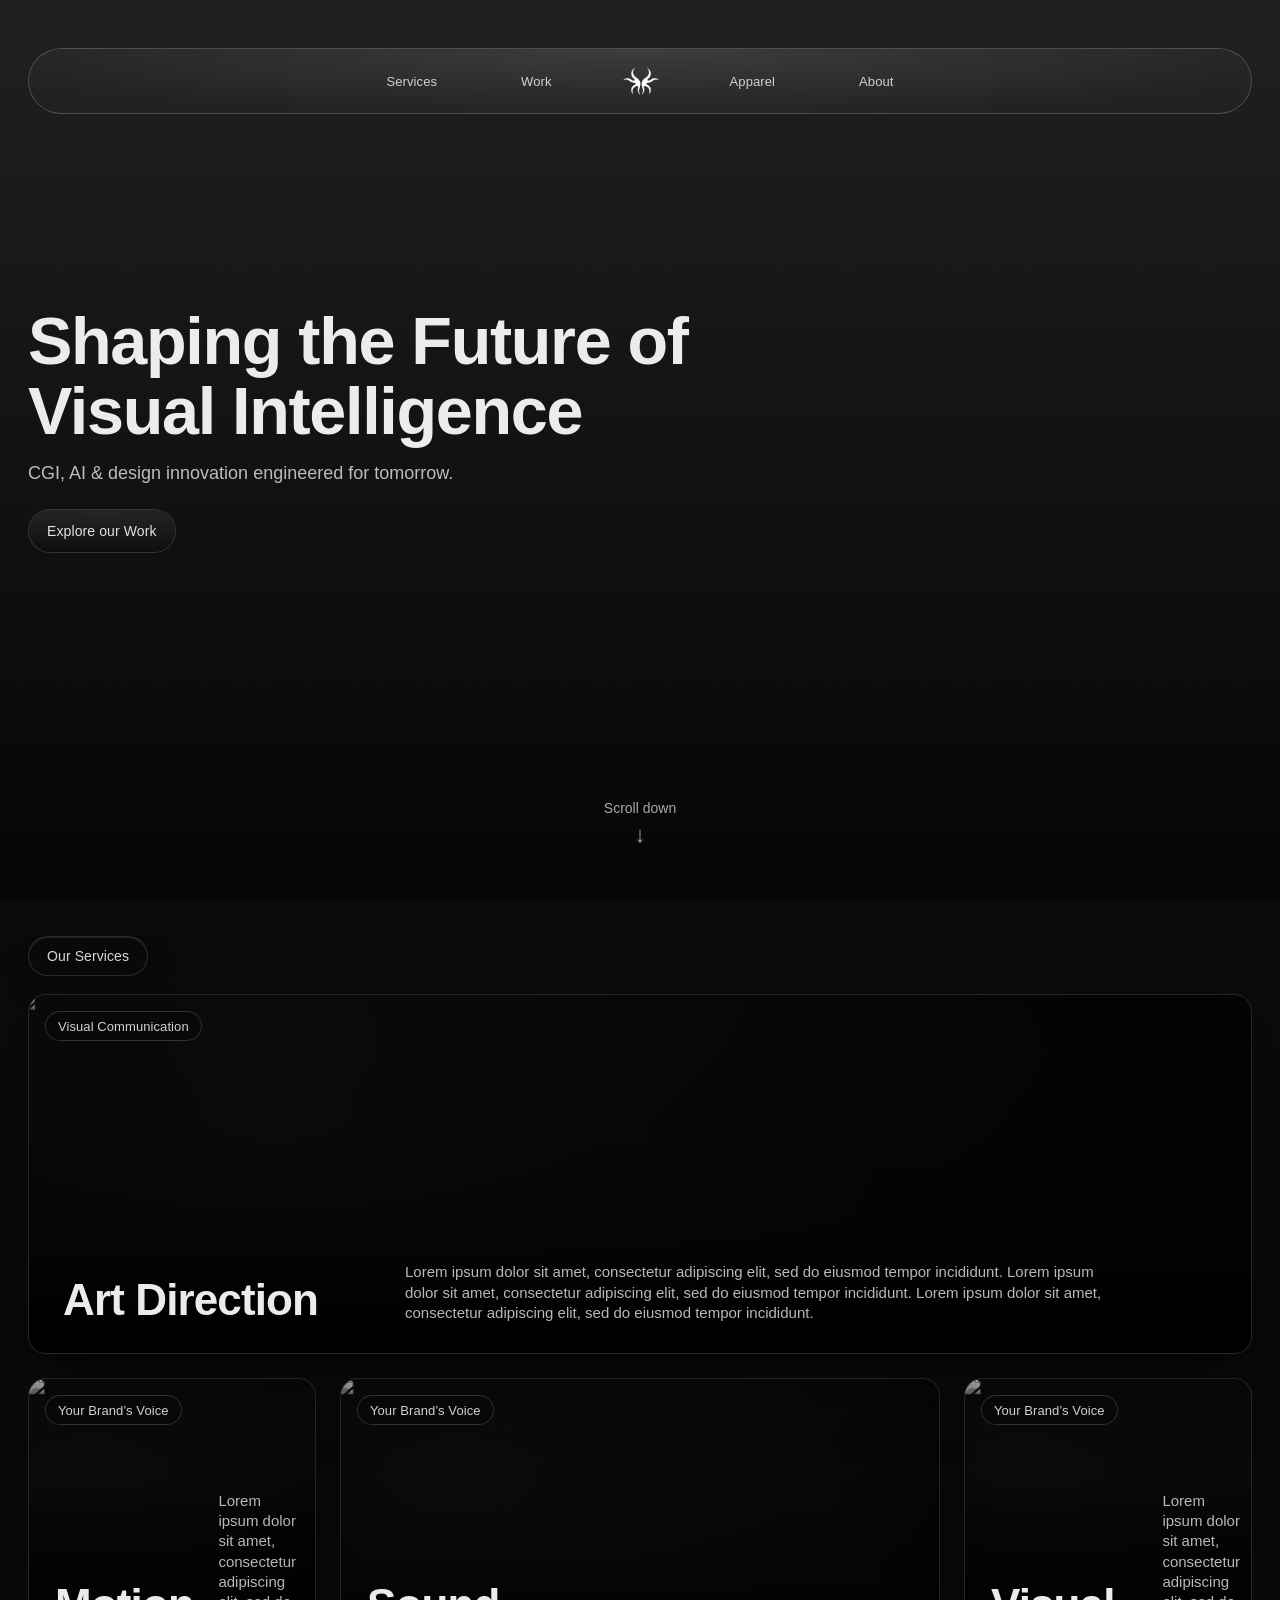
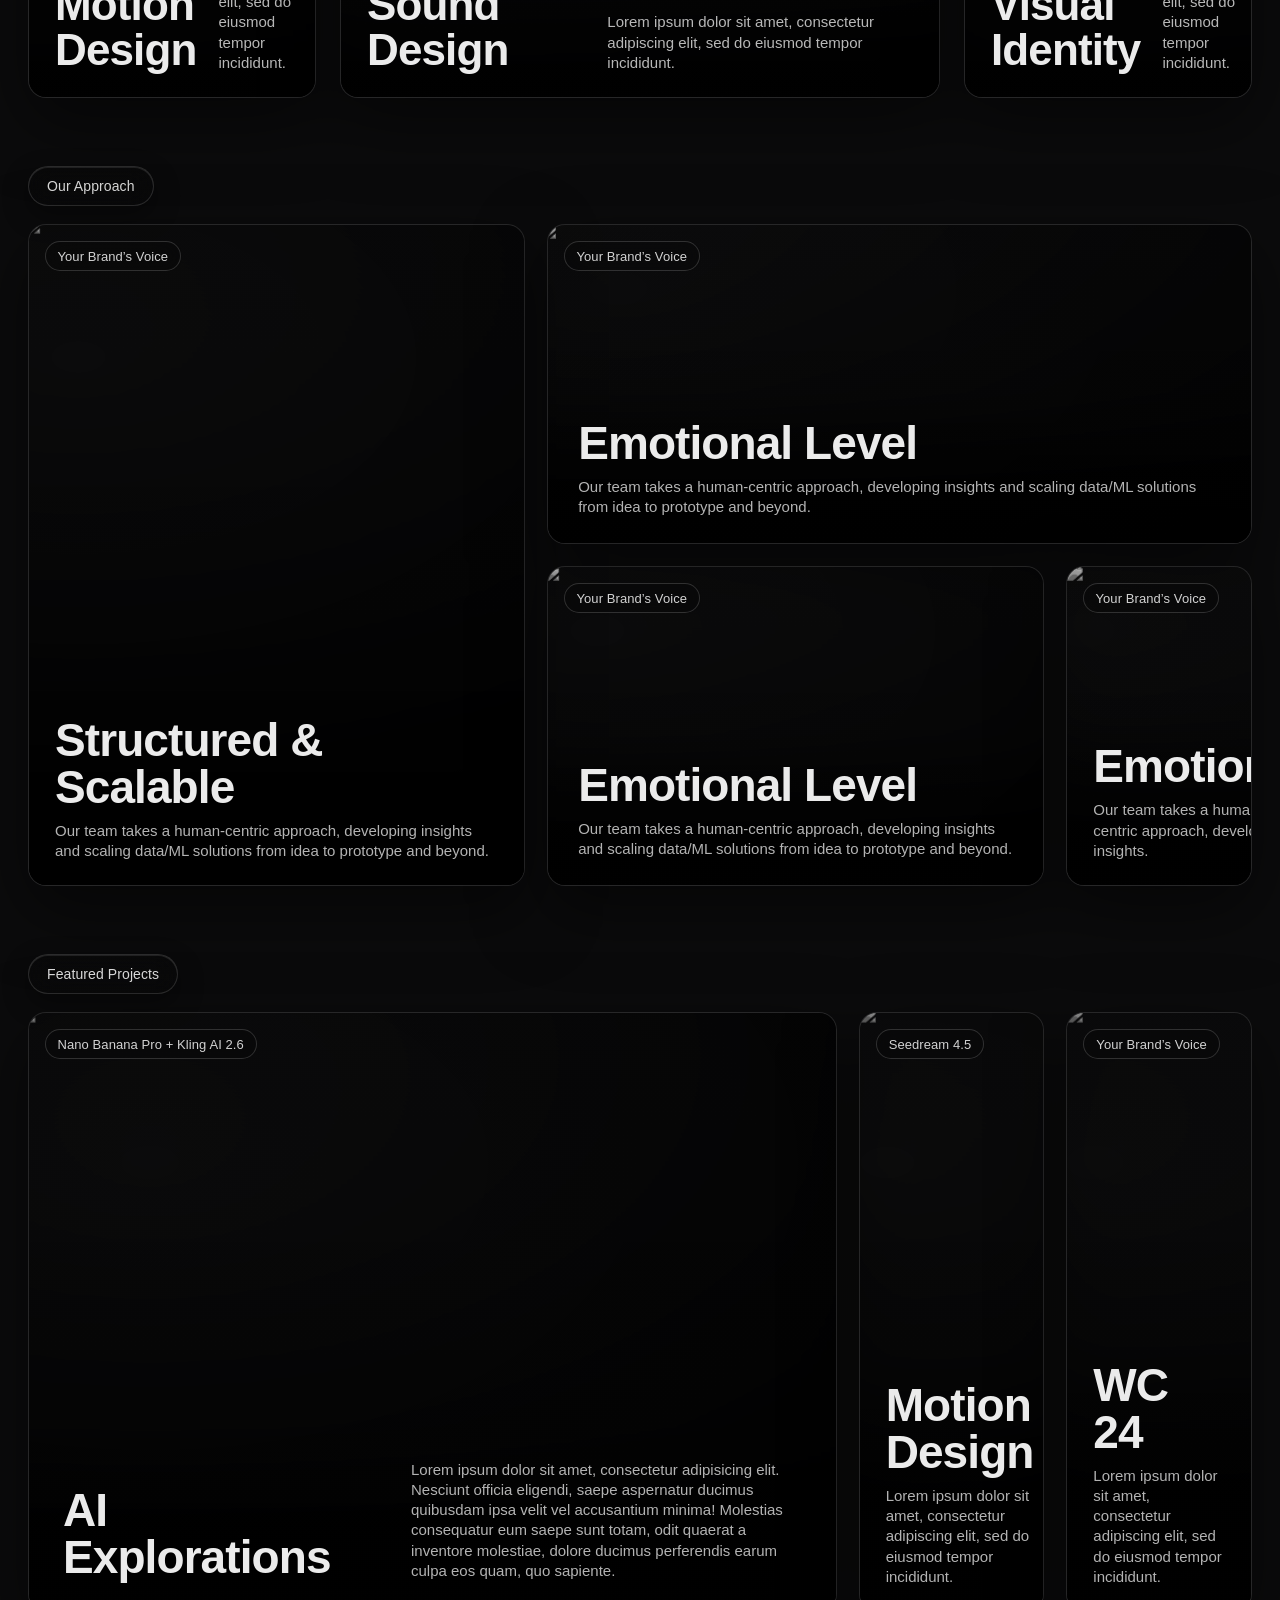
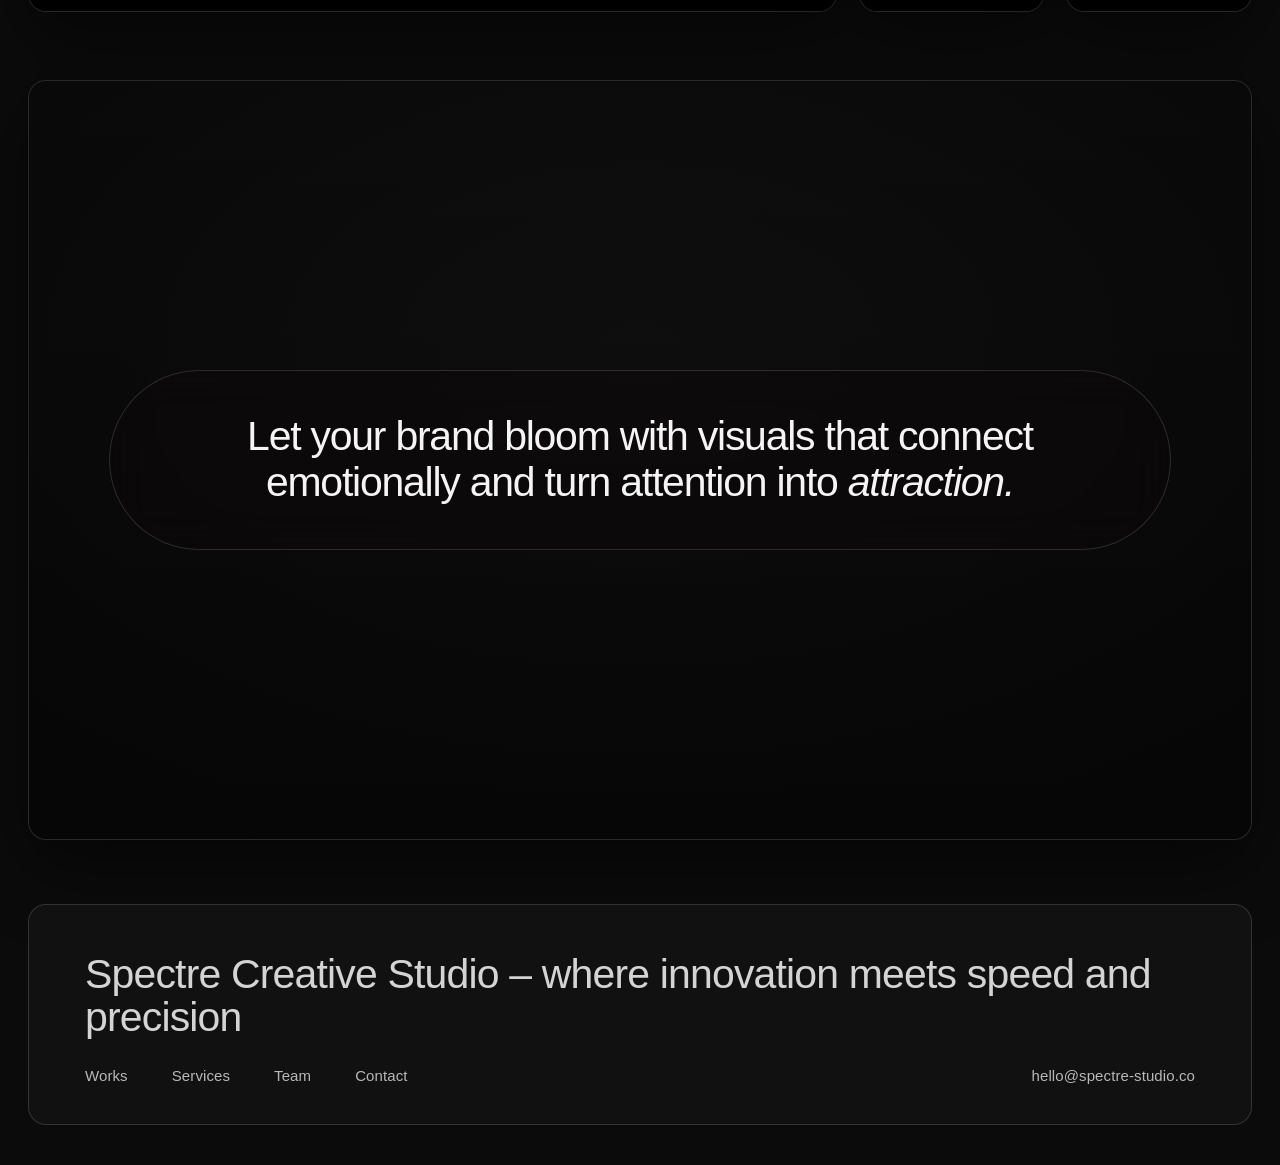
==== commit 72270aa6: "Videos Update" ====
--- a/index.html
+++ b/index.html
@@ -31,7 +31,7 @@
 
     <section class="hero hero--fullbleed" id="top">
         <video class="hero-video" autoplay muted loop playsinline preload="auto">
-          <source src="videos/spectre_tornado.mp4" type="video/mp4" />
+          <source src="videos/spectre_blizzard.mp4" type="video/mp4" />
         </video>
 
         <div class="hero-inner">
@@ -49,7 +49,6 @@
         </a>
     </section>
 
-
     <section class="services" id="services">
         <div class="services-head">
             <span class="section-pill">Our Services</span>
@@ -189,13 +188,17 @@
             <!-- BIG LEFT -->
             <article class="p-card p-card--big">
                 <img class="p-bg" src="images/services/art_direction.png" alt="" />
-                <span class="chip">Personnalité Jewellery</span>
+                <video class="p-bg" autoplay muted loop playsinline preload="auto">
+                    <source src="videos/bloom.mp4" type="video/mp4" />
+                  </video>
+                <span class="chip">Nano Banana Pro + Kling AI 2.6</span>
 
                 <div class="p-overlay p-overlay--big">
-                    <h3 class="p-title">Winter<br/>Campaign</h3>
+                    <h3 class="p-title">AI<br/>Explorations</h3>
 
                     <p class="p-desc">
-                        Lorem ipsum dolor sit amet, consectetur adipiscing elit, sed do eiusmod tempor incididunt. Lorem ipsum dolor sit amet, consectetur adipiscing elit, sed do eiusmod tempor incididunt.
+                        Lorem ipsum dolor sit amet, consectetur adipisicing elit. Nesciunt officia eligendi, saepe aspernatur ducimus quibusdam ipsa velit vel accusantium minima! Molestias consequatur eum saepe sunt totam, odit quaerat a inventore molestiae, dolore ducimus perferendis
+                        earum culpa eos quam, quo sapiente.
                     </p>
                 </div>
             </article>
@@ -203,7 +206,10 @@
             <!-- RIGHT 1 -->
             <article class="p-card p-card--right">
                 <img class="p-bg" src="images/services/motion_design.png" alt="" />
-                <span class="chip">Your Brand’s Voice</span>
+                <video class="p-bg" autoplay muted loop playsinline preload="auto">
+                    <source src="videos/ants.mp4" type="video/mp4" />
+                  </video>
+                <span class="chip">Seedream 4.5</span>
 
                 <div class="p-overlay">
                     <h3 class="p-title">Motion<br/>Design</h3>
@@ -230,7 +236,18 @@
         </div>
     </section>
 
-
+    <section class="brand-promo" id="about">
+
+        <video class="brand-promo__media" autoplay muted loop playsinline preload="auto">
+            <source src="videos/scarlet_flower.mp4" type="video/mp4" />
+          </video>
+
+        <div class="brand-promo__glass">
+            <p>
+                Let your brand bloom with visuals that connect emotionally and turn attention into <em>attraction.</em>
+            </p>
+        </div>
+    </section>
 
     <footer class="site-footer" id="footer">
         <div class="footer-glass">
@@ -246,11 +263,11 @@
                     <a href="#contact">Contact</a>
                 </nav>
 
-                <a class="footer-email" href="mailto:hello@spectre-std.com">hello@spectre-std.com</a>
+                <a class="footer-email" href="mailto:hello@spectre-studio.co">hello@spectre-studio.co</a>
             </div>
         </div>
     </footer>
-
+    <script src="script.js" defer></script>
 </body>
 
 </html>
--- a/styles.css
+++ b/styles.css
@@ -1,7 +1,8 @@
 :root {
     --page-pad: 28px;
     --container: min(1600px, calc(100% - (var(--page-pad) * 2)));
-    --nav-top: 90px;
+    --nav-top: clamp(18px, 2vw, 32px);
+    --nav-top: 48px;
     /* move nav down like screenshot */
     --hero-radius: 10px;
     --text: rgba(255, 255, 255, 0.92);
@@ -51,30 +52,29 @@
 
 /* Fixed nav that moves with scroll */
 
+
+/* NAV */
+
 .site-header {
     position: fixed;
     top: var(--nav-top);
     left: 0;
     width: 100%;
     z-index: 1000;
-}
-
-
-/* Wide pill + tight centered cluster */
+    pointer-events: none;
+}
 
 .glass-nav {
+    pointer-events: auto;
     width: min(1600px, calc(100% - (var(--page-pad) * 2)));
-    height: 66px;
+    min-height: 66px;
     margin: 0 auto;
-    padding: 0 34px;
+    padding: 0 clamp(20px, 2vw, 34px);
     display: grid;
     grid-template-columns: auto auto auto auto auto;
-    /* don’t stretch */
     justify-content: center;
-    /* center the group */
     align-items: center;
-    column-gap: 100px;
-    /* adjust: 40–60px to taste */
+    column-gap: clamp(28px, 5vw, 100px);
     border-radius: 999px;
     background: rgba(58, 58, 58, 0.2);
     border: 1px solid rgba(255, 255, 255, 0.20);
@@ -90,23 +90,19 @@
     inset: 0;
     border-radius: inherit;
     pointer-events: none;
-    background: radial-gradient(1200px 120px at 50% 0%, rgba(255, 255, 255, 0.12), rgba(255, 255, 255, 0) 60%);
+    background: radial-gradient( 1200px 120px at 50% 0%, rgba(255, 255, 255, 0.12), rgba(255, 255, 255, 0) 60%);
 }
 
 .nav-link {
     color: rgba(255, 255, 255, 0.78);
     text-decoration: none;
-    font-size: 14px;
+    font-size: clamp(13px, 1vw, 14px);
     font-weight: 500;
     letter-spacing: 0.10px;
     padding: 10px 10px;
     border-radius: 999px;
     transition: background 160ms ease, color 160ms ease;
-}
-
-.nav-link:hover {
-    background: rgba(255, 255, 255, 0.08);
-    color: rgba(255, 255, 255, 0.92);
+    white-space: nowrap;
 }
 
 .nav-logo {
@@ -115,23 +111,145 @@
     display: inline-grid;
     place-items: center;
     border-radius: 999px;
-    margin: 0 -12px;
-    /* pulls “Work” and “Apparel” closer */
-    transition: background 160ms ease;
-}
-
-.nav-logo:hover {
-    background: rgba(255, 255, 255, 0.08);
+    margin: 0 -8px;
 }
 
 .nav-logo .logo {
     width: 36px;
-    /* ideal for square icon */
     height: 36px;
     display: block;
     object-fit: contain;
-    /* optional: tiny glow like in UI mockups */
-    filter: drop-shadow(0 0 10px rgba(255, 255, 255, 0.10));
+}
+
+
+/* HERO */
+
+.hero--fullbleed {
+    position: relative;
+    width: 100vw;
+    height: 100vh;
+    min-height: 100svh;
+    overflow: hidden;
+    margin-left: calc(50% - 50vw);
+    margin-right: calc(50% - 50vw);
+    border-radius: 0;
+}
+
+.hero--fullbleed .hero-video {
+    position: absolute;
+    inset: 0;
+    width: 100%;
+    height: 100%;
+    object-fit: cover;
+    object-position: center;
+    display: block;
+    z-index: 0;
+}
+
+.hero--fullbleed::after {
+    content: "";
+    position: absolute;
+    inset: 0;
+    z-index: 1;
+    pointer-events: none;
+    background: linear-gradient(180deg, rgba(71, 71, 71, 0.28), rgba(0, 0, 0, 0.50));
+}
+
+.hero--fullbleed .hero-inner,
+.hero--fullbleed .scroll-indicator {
+    position: relative;
+    z-index: 2;
+}
+
+.hero--fullbleed .hero-inner {
+    width: var(--container);
+    margin: 0 auto;
+    height: 100%;
+    padding: clamp(150px, 18vh, 220px) 0 120px;
+    display: flex;
+    align-items: center;
+    justify-content: flex-start;
+}
+
+.hero--fullbleed .hero-copy {
+    max-width: min(920px, 62vw);
+}
+
+.hero--fullbleed h1 {
+    margin: 0 0 14px;
+    max-width: 11ch;
+    font-size: clamp(42px, 5vw, 74px);
+    line-height: 1.02;
+    letter-spacing: -0.02em;
+}
+
+.hero--fullbleed p {
+    margin: 0 0 22px;
+    max-width: 56ch;
+    font-size: clamp(16px, 1.2vw, 18px);
+    line-height: 1.45;
+}
+
+.hero--fullbleed .scroll-indicator {
+    left: 50%;
+    transform: translateX(-50%);
+    bottom: 60px;
+}
+
+@media (max-width: 1100px) {
+    .glass-nav {
+        column-gap: clamp(18px, 3vw, 40px);
+        padding: 0 20px;
+    }
+    .hero--fullbleed .hero-copy {
+        max-width: min(760px, 72vw);
+    }
+    .hero--fullbleed h1 {
+        font-size: clamp(36px, 5.4vw, 58px);
+    }
+}
+
+@media (max-width: 720px) {
+     :root {
+        --page-pad: 14px;
+        --nav-top: 24px;
+    }
+    .glass-nav {
+        min-height: 56px;
+        column-gap: 14px;
+        padding: 0 14px;
+    }
+    .nav-link {
+        font-size: 12px;
+        padding: 6px 4px;
+    }
+    .nav-logo {
+        width: 36px;
+        height: 36px;
+        margin: 0;
+    }
+    .nav-logo .logo {
+        width: 26px;
+        height: 26px;
+    }
+    .hero--fullbleed .hero-inner {
+        padding: 110px 0 90px;
+        align-items: center;
+    }
+    .hero--fullbleed .hero-copy {
+        max-width: 100%;
+    }
+    .hero--fullbleed h1 {
+        font-size: clamp(30px, 8vw, 46px);
+        max-width: 9ch;
+    }
+    .hero--fullbleed p {
+        font-size: 15px;
+        max-width: 32ch;
+    }
+    .hero--fullbleed .scroll-indicator {
+        bottom: 34px;
+    }
 }
 
 
@@ -1408,4 +1526,279 @@
     .apparel-hero-copy h1 {
         font-size: clamp(34px, 9vw, 52px);
     }
+}
+
+@media (max-width: 640px) {
+    .glass-nav {
+        width: calc(100% - 20px);
+        min-height: 54px;
+        padding: 0 12px;
+        column-gap: 10px;
+    }
+    .nav-link {
+        font-size: 11px;
+        padding: 6px 2px;
+    }
+    .nav-logo {
+        width: 34px;
+        height: 34px;
+    }
+    .nav-logo .logo {
+        width: 24px;
+        height: 24px;
+    }
+}
+
+@media (max-width: 640px) {
+     :root {
+        --page-pad: 12px;
+        --nav-top: 20px;
+    }
+    .hero--fullbleed .hero-inner {
+        width: calc(100% - 24px);
+        padding: 120px 0 88px;
+        align-items: center;
+    }
+    .hero--fullbleed .hero-copy {
+        max-width: 100%;
+    }
+    .hero--fullbleed h1 {
+        font-size: clamp(30px, 8vw, 42px);
+        max-width: 8ch;
+        line-height: 1.02;
+    }
+    .hero--fullbleed p {
+        font-size: 15px;
+        max-width: 28ch;
+    }
+    .cta {
+        height: 42px;
+        padding: 0 16px;
+        font-size: 13px;
+    }
+    .hero--fullbleed .scroll-indicator {
+        bottom: 28px;
+    }
+}
+
+@media (max-width: 768px) {
+    .services {
+        padding-top: 24px;
+    }
+    .services-grid {
+        grid-template-columns: 1fr !important;
+        gap: 16px;
+    }
+    .service-card,
+    .service-card--wide,
+    .service-card--left,
+    .service-card--mid {
+        grid-column: 1 / -1 !important;
+        min-height: 320px;
+    }
+    .service-overlay,
+    .service-overlay--wide {
+        padding: 18px;
+    }
+    .service-title {
+        font-size: clamp(24px, 6vw, 34px);
+    }
+    .service-desc {
+        font-size: 14px;
+        line-height: 1.45;
+    }
+}
+
+@media (max-width: 640px) {
+    .apparel-section {
+        padding: 28px 0 18px;
+    }
+    .apparel-head,
+    .apparel-grid {
+        width: calc(100% - 24px);
+    }
+    .apparel-grid {
+        gap: 14px;
+    }
+    .apparel-card {
+        min-height: 280px;
+    }
+    .apparel-title {
+        font-size: 26px;
+    }
+    .apparel-desc {
+        font-size: 13px;
+    }
+}
+
+@media (max-width: 640px) {
+    .footer-title {
+        font-size: clamp(22px, 7vw, 32px);
+    }
+    .footer-nav {
+        gap: 14px;
+    }
+    .footer-nav a,
+    .footer-email {
+        font-size: 14px;
+    }
+}
+
+@media (max-width: 720px) {
+     :root {
+        --page-pad: 20px;
+        --nav-top: 24px;
+    }
+    .site-header {
+        left: 0;
+        width: 100%;
+    }
+    .glass-nav {
+        width: calc(100% - (var(--page-pad) * 2));
+        min-height: 60px;
+        padding: 0 18px;
+        display: grid;
+        grid-template-columns: 1fr 1fr auto 1fr 1fr;
+        align-items: center;
+        column-gap: 18px;
+    }
+    .glass-nav>.nav-link:nth-child(1),
+    .glass-nav>.nav-link:nth-child(2) {
+        justify-self: start;
+    }
+    .glass-nav>.nav-logo {
+        justify-self: center;
+    }
+    .glass-nav>.nav-link:nth-child(4),
+    .glass-nav>.nav-link:nth-child(5) {
+        justify-self: end;
+    }
+    .nav-link {
+        font-size: 12px;
+        padding: 8px 0;
+        text-align: center;
+    }
+    .nav-logo {
+        width: 38px;
+        height: 38px;
+        margin: 0;
+    }
+    .nav-logo .logo {
+        width: 26px;
+        height: 26px;
+    }
+    .hero--fullbleed .hero-inner {
+        width: calc(100% - (var(--page-pad) * 2));
+        padding: 132px 0 104px;
+        align-items: center;
+    }
+    .hero--fullbleed .hero-copy {
+        max-width: 100%;
+    }
+    .hero--fullbleed h1 {
+        font-size: clamp(30px, 8vw, 44px);
+        max-width: 8.5ch;
+    }
+    .hero--fullbleed p {
+        font-size: 15px;
+        max-width: 30ch;
+    }
+    .hero--fullbleed .scroll-indicator {
+        bottom: 42px;
+    }
+}
+
+.brand-promo {
+    position: relative;
+    width: min(1600px, calc(100% - 56px));
+    margin: 44px auto 24px;
+    min-height: 760px;
+    border-radius: 18px;
+    overflow: hidden;
+    border: 1px solid rgba(255, 255, 255, 0.10);
+    box-shadow: 0 24px 70px rgba(0, 0, 0, 0.50);
+    background: #111;
+}
+
+.brand-promo__media {
+    position: absolute;
+    inset: 0;
+    overflow: hidden;
+}
+
+.brand-promo__image {
+    position: absolute;
+    inset: -12% 0;
+    width: 100%;
+    height: 124%;
+    object-fit: cover;
+    display: block;
+    transform: translate3d(0, 0, 0) scale(1.08);
+    will-change: transform;
+    transition: transform 0.08s linear;
+}
+
+.brand-promo::after {
+    content: "";
+    position: absolute;
+    inset: 0;
+    pointer-events: none;
+    background: radial-gradient(1200px 700px at 50% 35%, rgba(0, 0, 0, 0.08), rgba(0, 0, 0, 0.52) 75%), linear-gradient(180deg, rgba(0, 0, 0, 0.08), rgba(0, 0, 0, 0.28));
+}
+
+.brand-promo__glass {
+    position: absolute;
+    left: 50%;
+    top: 50%;
+    transform: translate(-50%, -50%);
+    z-index: 2;
+    width: min(1360px, calc(100% - 160px));
+    min-height: 180px;
+    padding: 34px 56px;
+    display: grid;
+    place-items: center;
+    text-align: center;
+    border-radius: 999px;
+    background: rgba(18, 10, 14, 0.28);
+    border: 1px solid rgba(255, 255, 255, 0.14);
+    backdrop-filter: blur(22px) saturate(145%);
+    -webkit-backdrop-filter: blur(22px) saturate(145%);
+}
+
+.brand-promo__glass p {
+    margin: 0;
+    max-width: 1200px;
+    color: rgba(255, 255, 255, 0.96);
+    font-size: clamp(28px, 3.2vw, 68px);
+    line-height: 1.12;
+    letter-spacing: -0.03em;
+    font-weight: 400;
+}
+
+.brand-promo__glass em {
+    font-style: italic;
+}
+
+@media (max-width: 720px) {
+    .brand-promo {
+        width: calc(100% - 24px);
+        margin: 32px auto 20px;
+        min-height: 420px;
+        border-radius: 16px;
+    }
+    .brand-promo__image {
+        inset: -8% 0;
+        height: 116%;
+        transform: translate3d(0, 0, 0) scale(1.05);
+    }
+    .brand-promo__glass {
+        width: calc(100% - 28px);
+        padding: 22px 20px;
+        border-radius: 28px;
+    }
+    .brand-promo__glass p {
+        font-size: clamp(18px, 5.4vw, 28px);
+        line-height: 1.2;
+        max-width: 100%;
+    }
 }
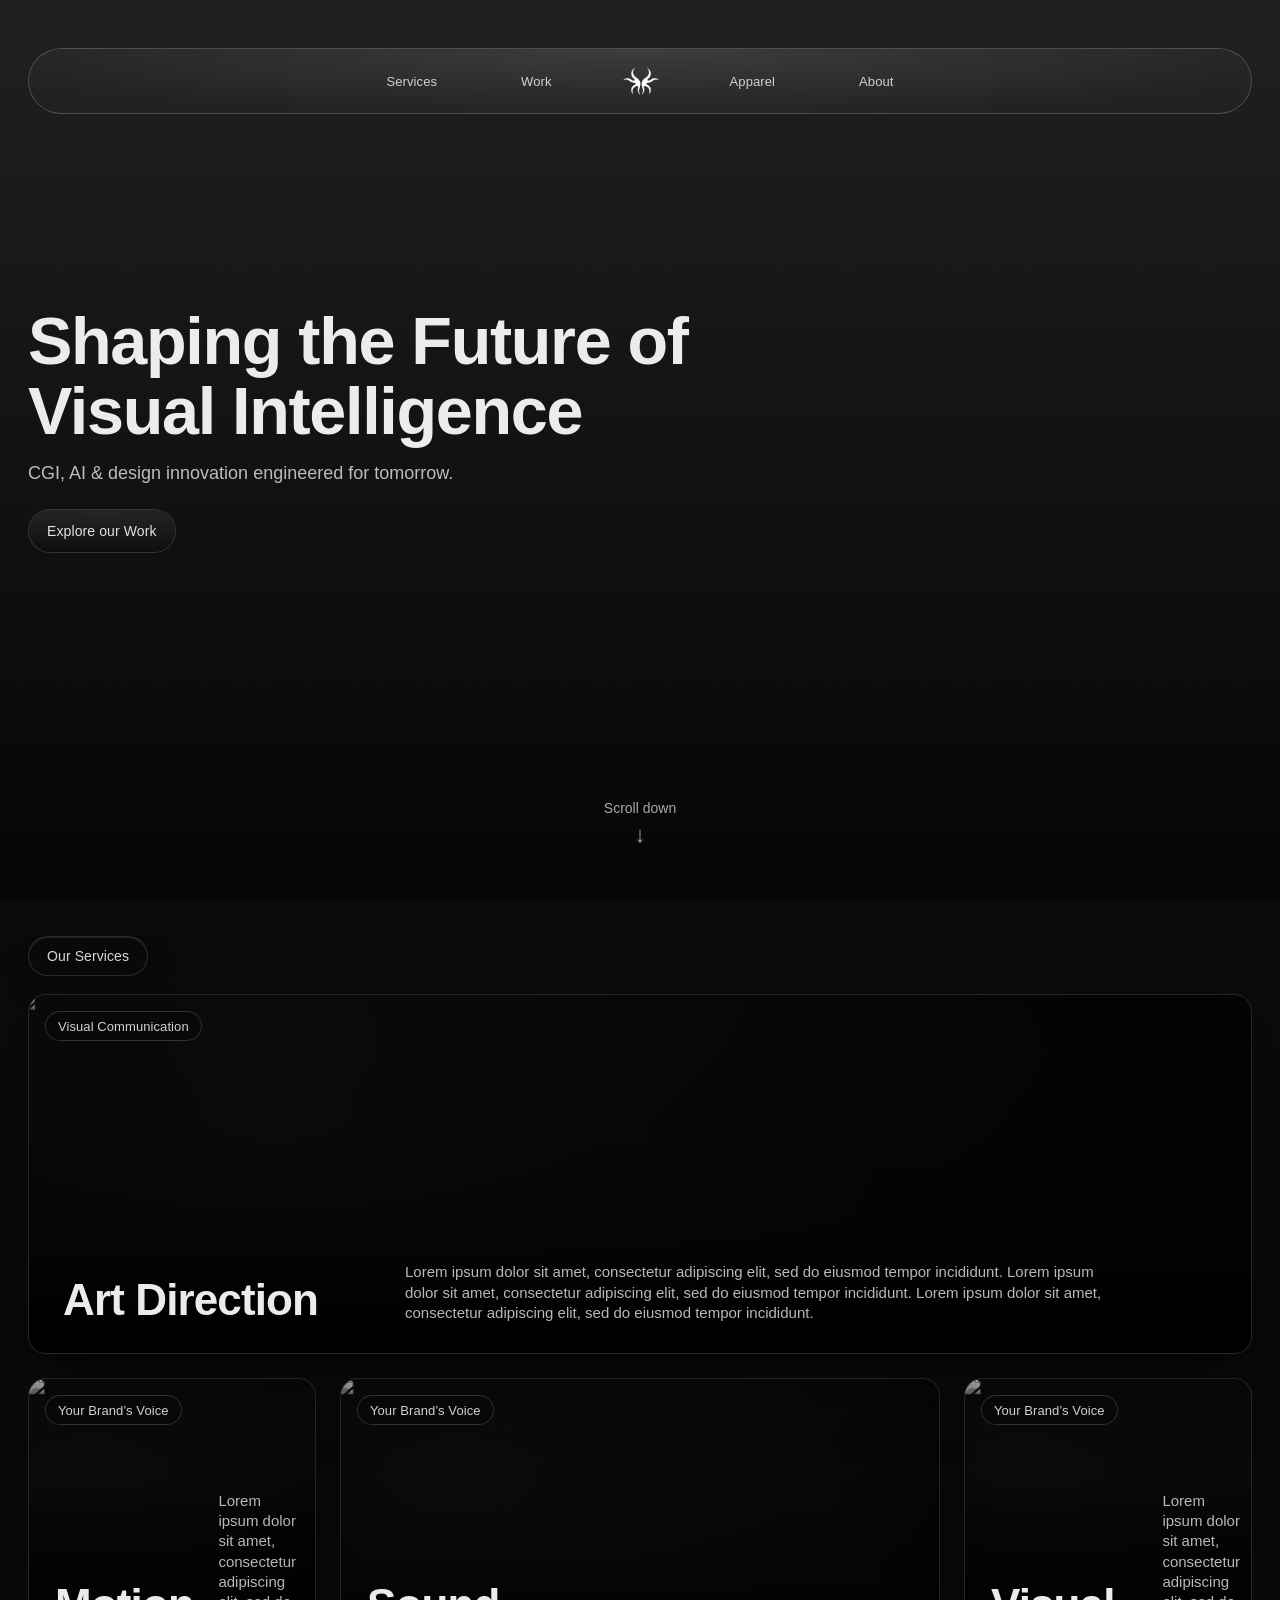
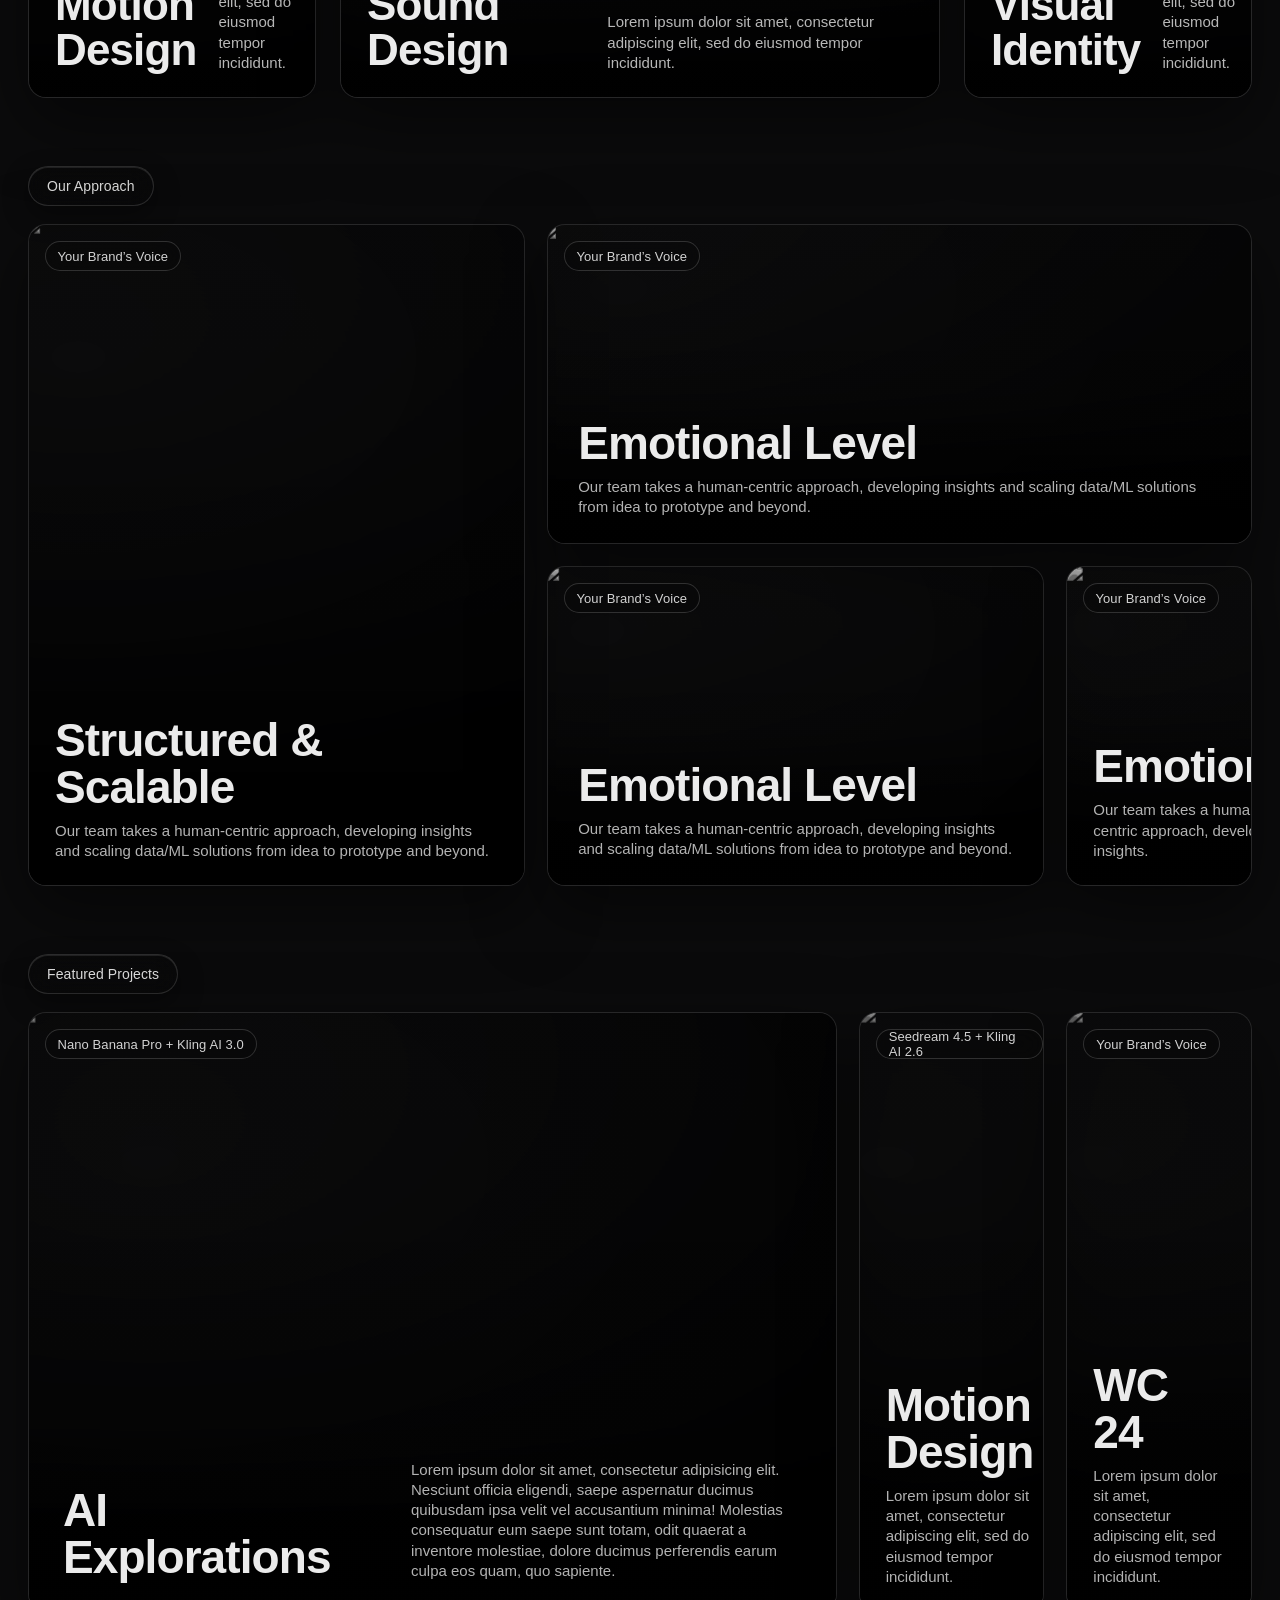
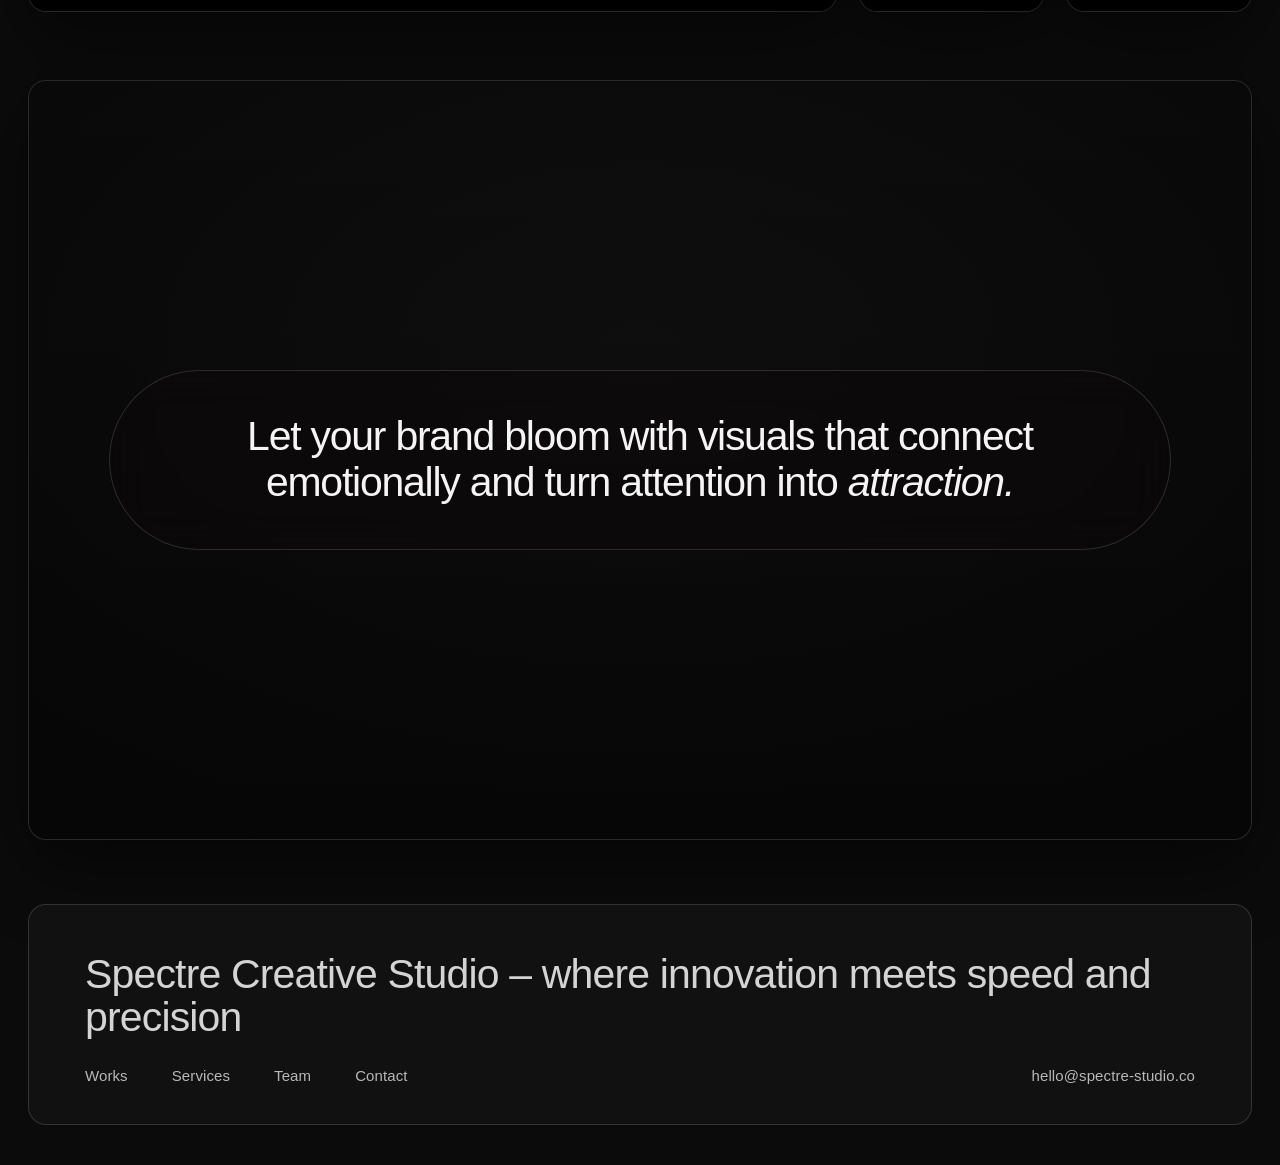
==== commit a23f5510: "Text Update" ====
--- a/index.html
+++ b/index.html
@@ -191,7 +191,7 @@
                 <video class="p-bg" autoplay muted loop playsinline preload="auto">
                     <source src="videos/bloom.mp4" type="video/mp4" />
                   </video>
-                <span class="chip">Nano Banana Pro + Kling AI 2.6</span>
+                <span class="chip">Nano Banana Pro + Kling AI 3.0</span>
 
                 <div class="p-overlay p-overlay--big">
                     <h3 class="p-title">AI<br/>Explorations</h3>
@@ -209,7 +209,7 @@
                 <video class="p-bg" autoplay muted loop playsinline preload="auto">
                     <source src="videos/ants.mp4" type="video/mp4" />
                   </video>
-                <span class="chip">Seedream 4.5</span>
+                <span class="chip">Seedream 4.5 + Kling AI 2.6</span>
 
                 <div class="p-overlay">
                     <h3 class="p-title">Motion<br/>Design</h3>
--- a/styles.css
+++ b/styles.css
@@ -1769,7 +1769,7 @@
     margin: 0;
     max-width: 1200px;
     color: rgba(255, 255, 255, 0.96);
-    font-size: clamp(28px, 3.2vw, 68px);
+    font-size: clamp(34px, 3.2vw, 68px);
     line-height: 1.12;
     letter-spacing: -0.03em;
     font-weight: 400;
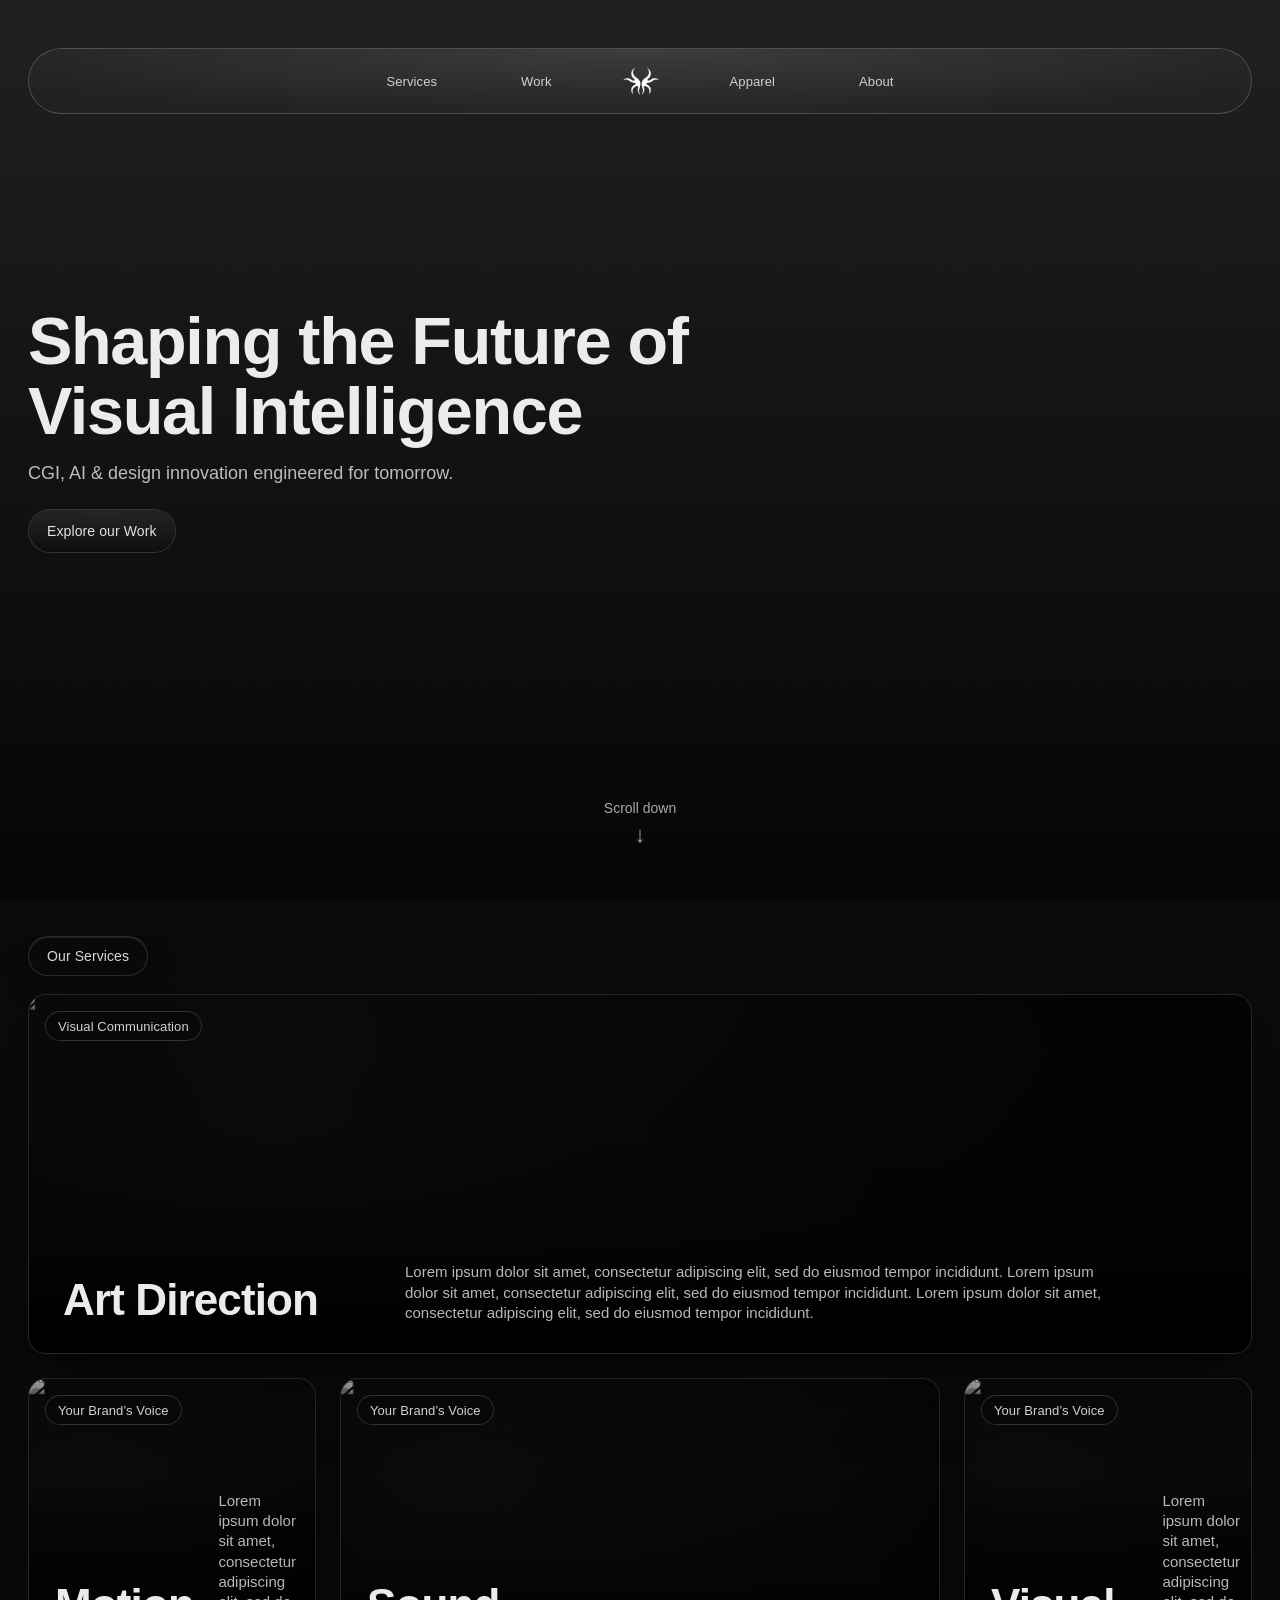
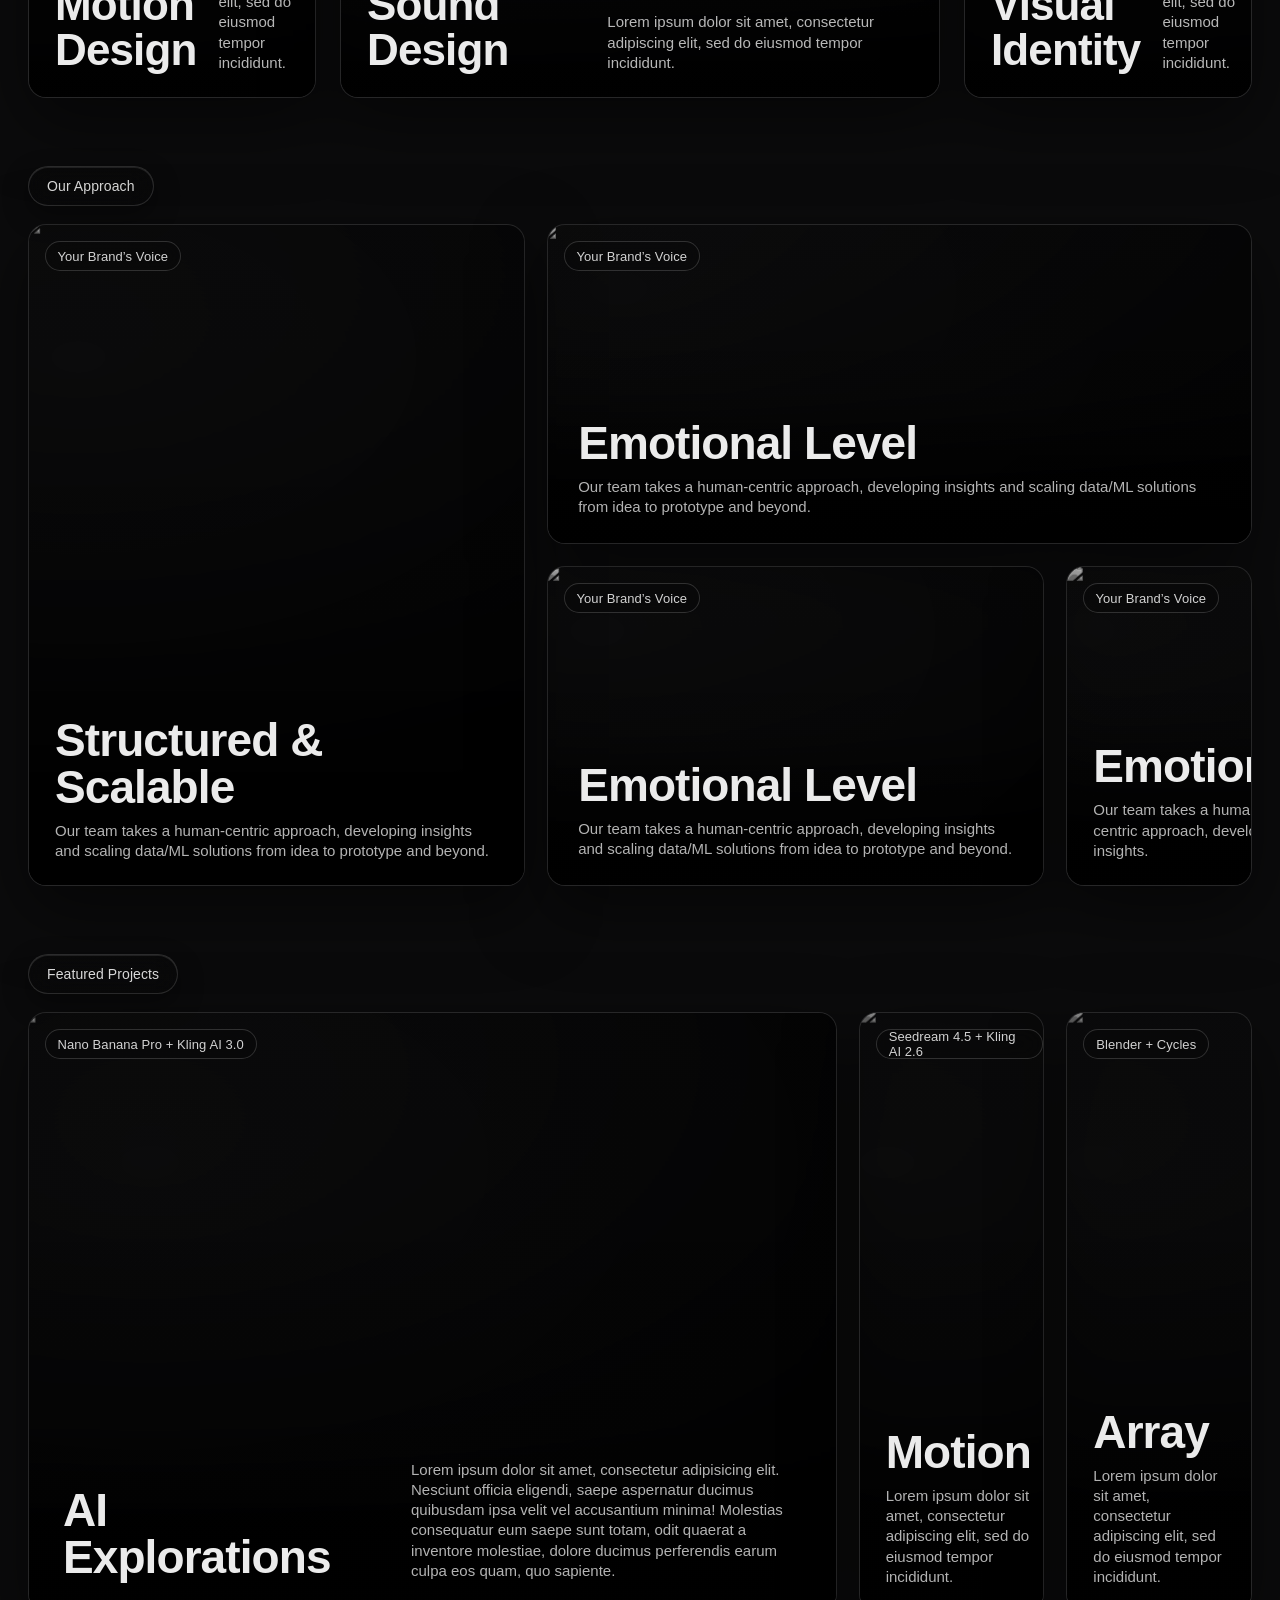
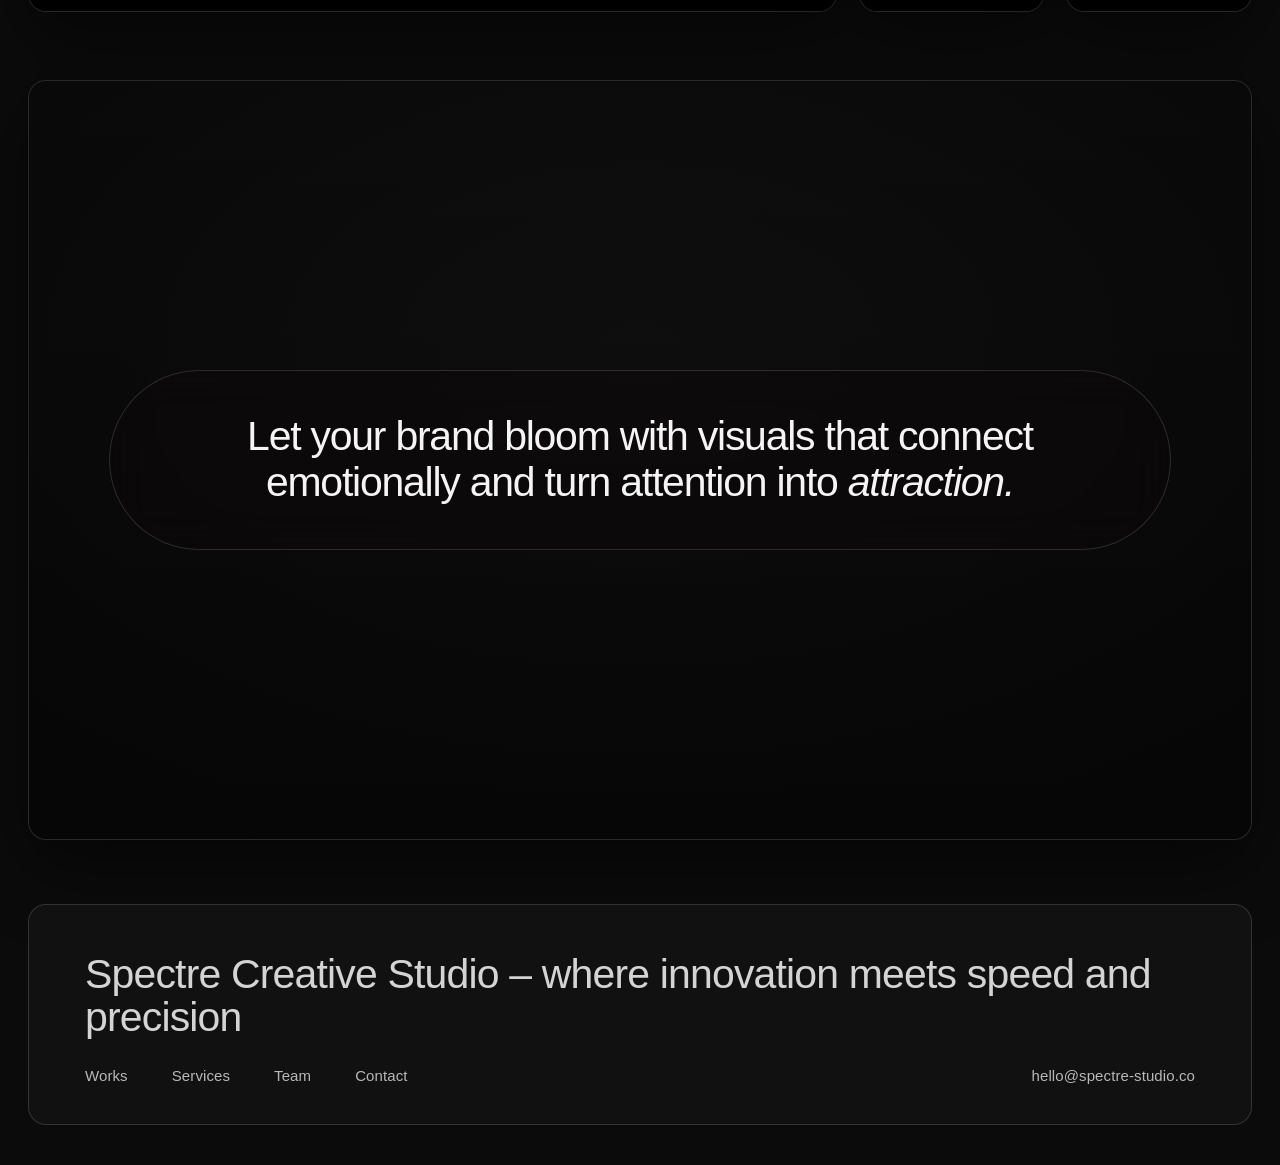
==== commit 168c5614: "Text Update" ====
--- a/index.html
+++ b/index.html
@@ -212,7 +212,7 @@
                 <span class="chip">Seedream 4.5 + Kling AI 2.6</span>
 
                 <div class="p-overlay">
-                    <h3 class="p-title">Motion<br/>Design</h3>
+                    <h3 class="p-title">Motion</h3>
 
                     <p class="p-desc">
                         Lorem ipsum dolor sit amet, consectetur adipiscing elit, sed do eiusmod tempor incididunt.
@@ -223,10 +223,10 @@
             <!-- RIGHT 2 -->
             <article class="p-card p-card--right">
                 <img class="p-bg" src="images/services/sound_design.png" alt="" />
-                <span class="chip">Your Brand’s Voice</span>
+                <span class="chip">Blender + Cycles</span>
 
                 <div class="p-overlay">
-                    <h3 class="p-title">WC 24</h3>
+                    <h3 class="p-title">Array</h3>
 
                     <p class="p-desc">
                         Lorem ipsum dolor sit amet, consectetur adipiscing elit, sed do eiusmod tempor incididunt.
